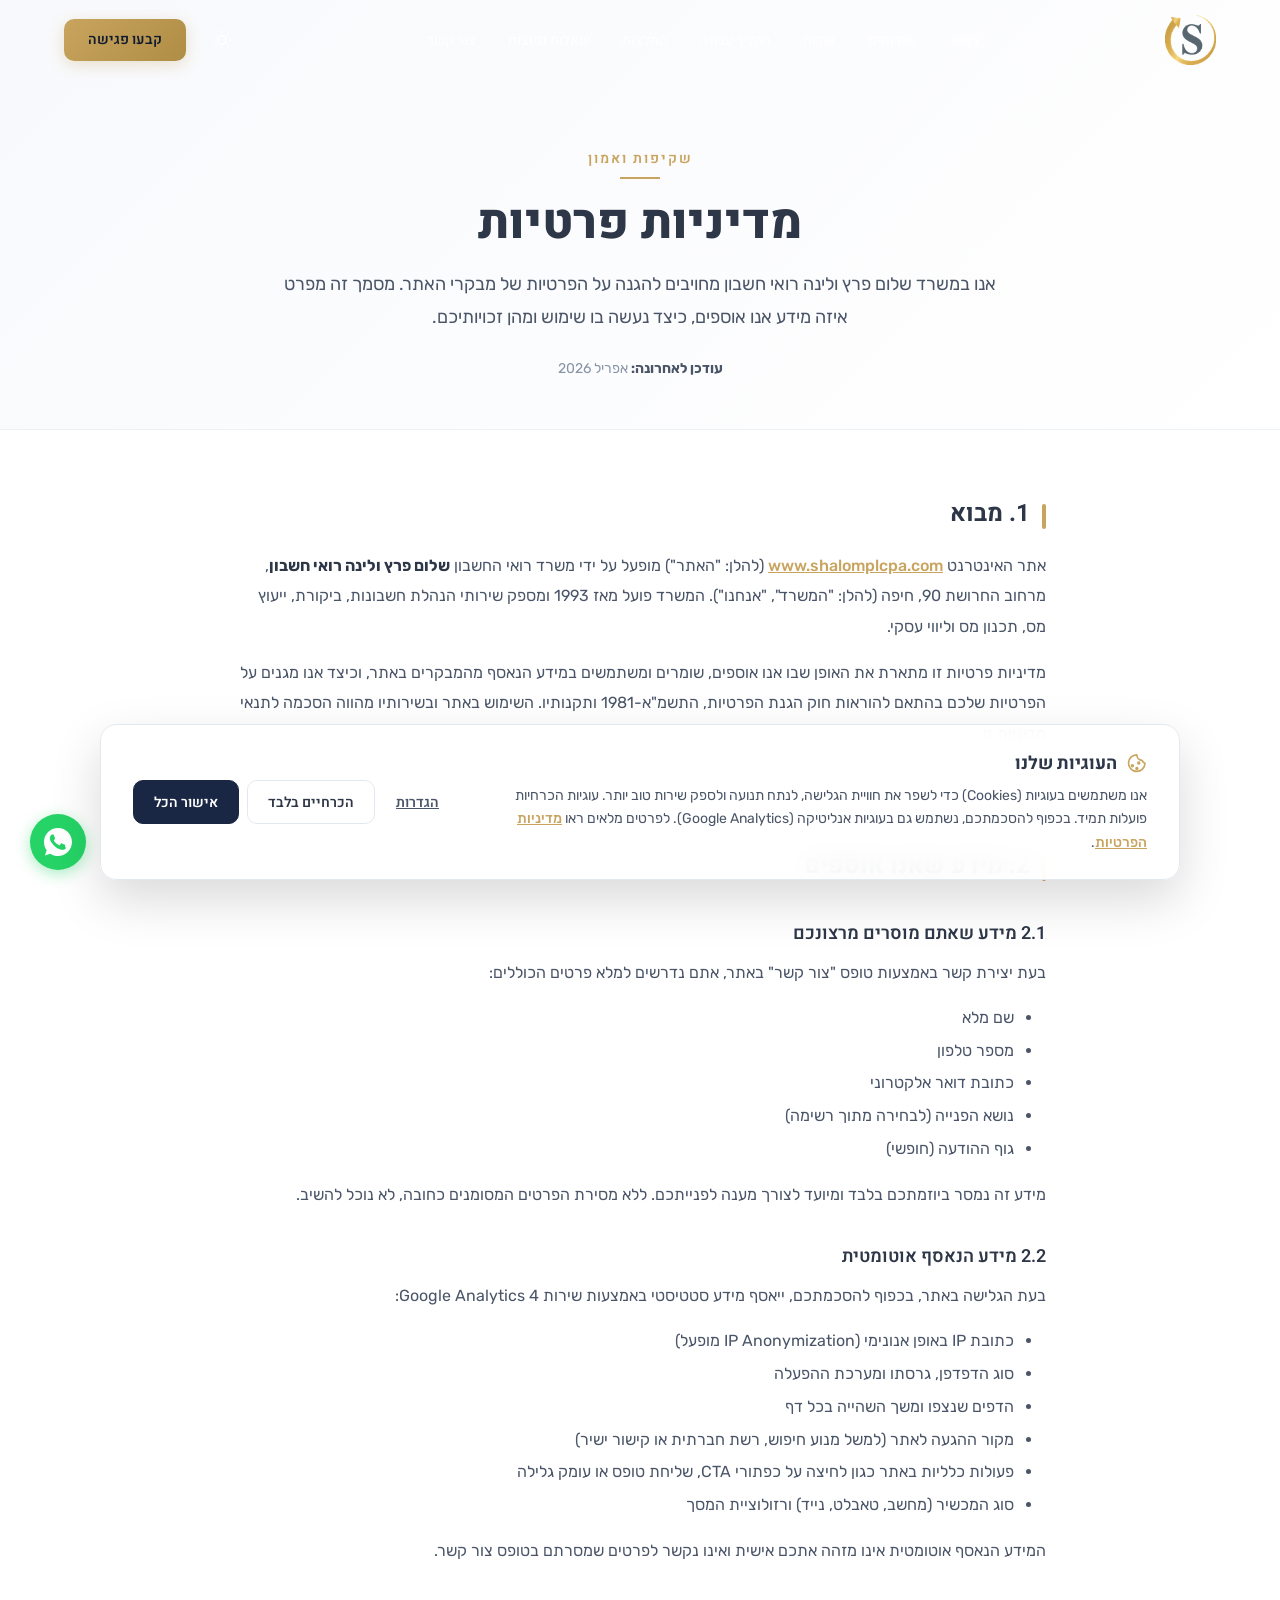
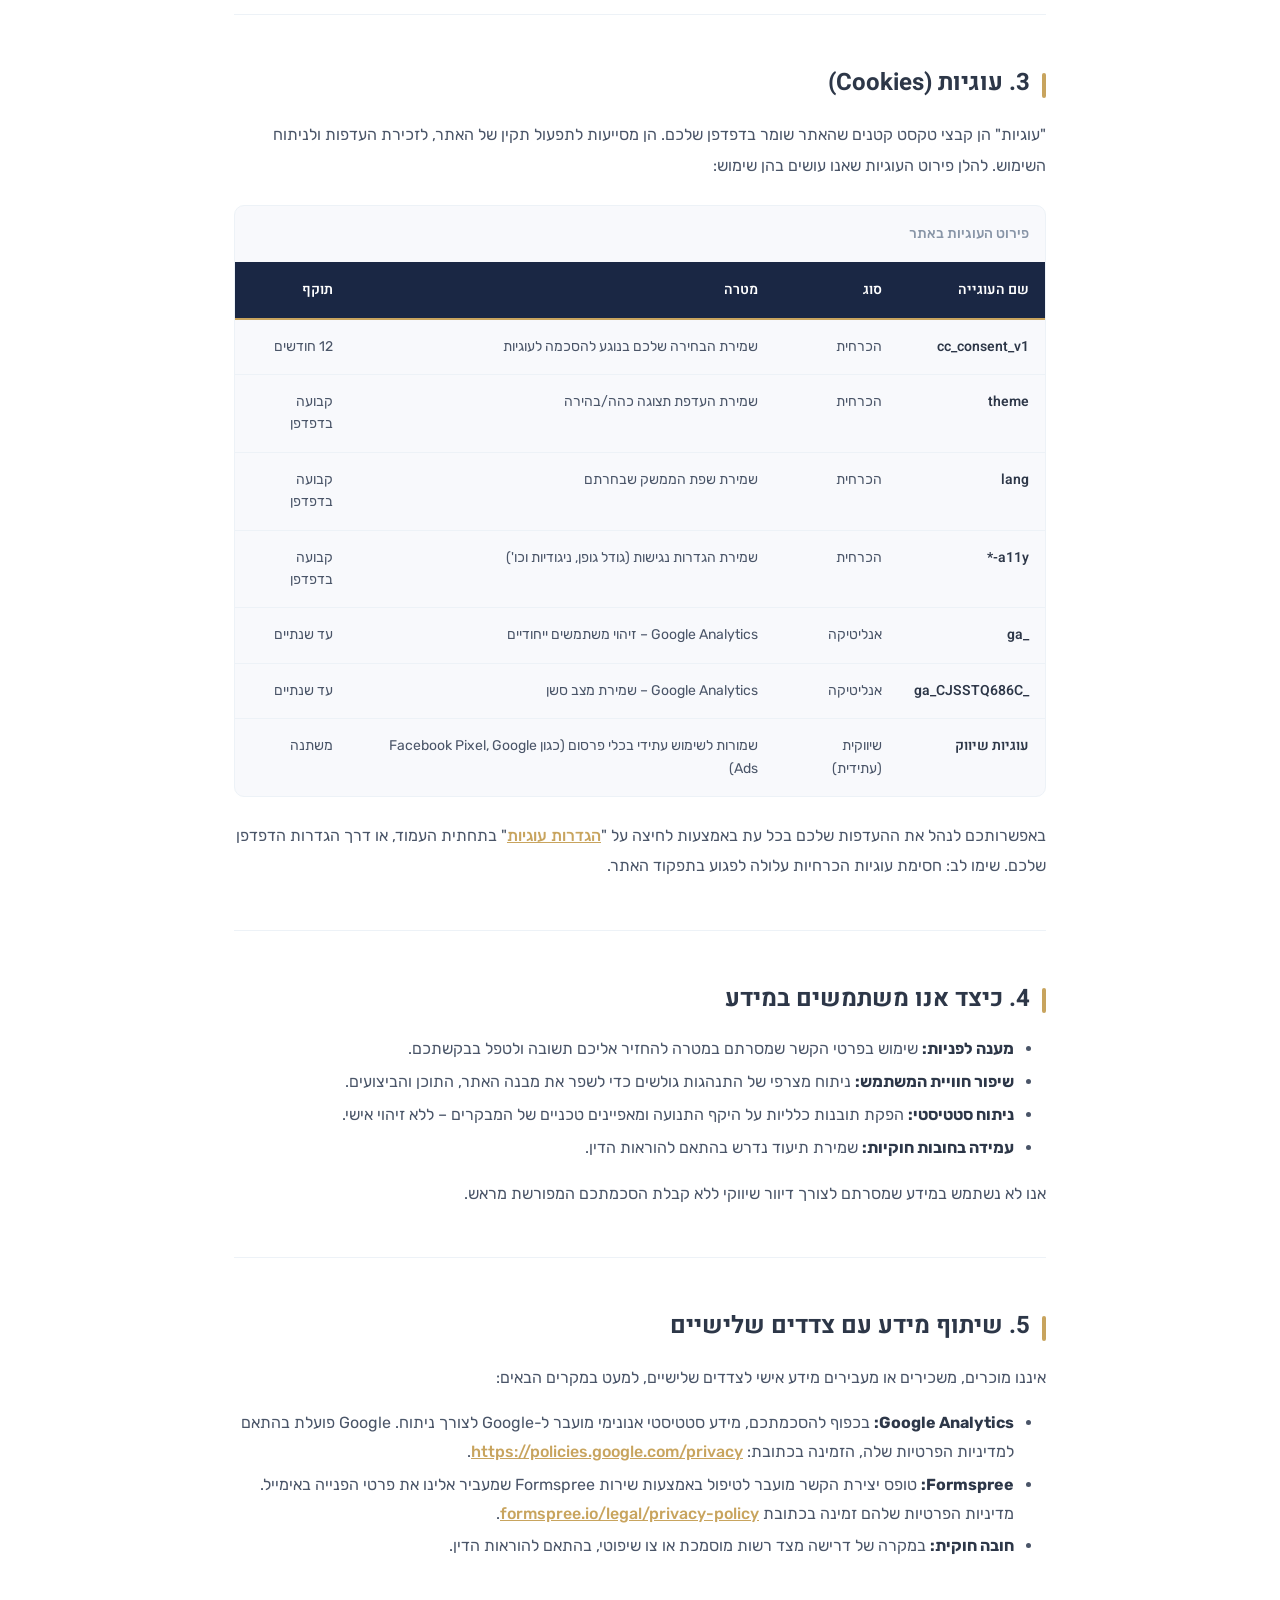
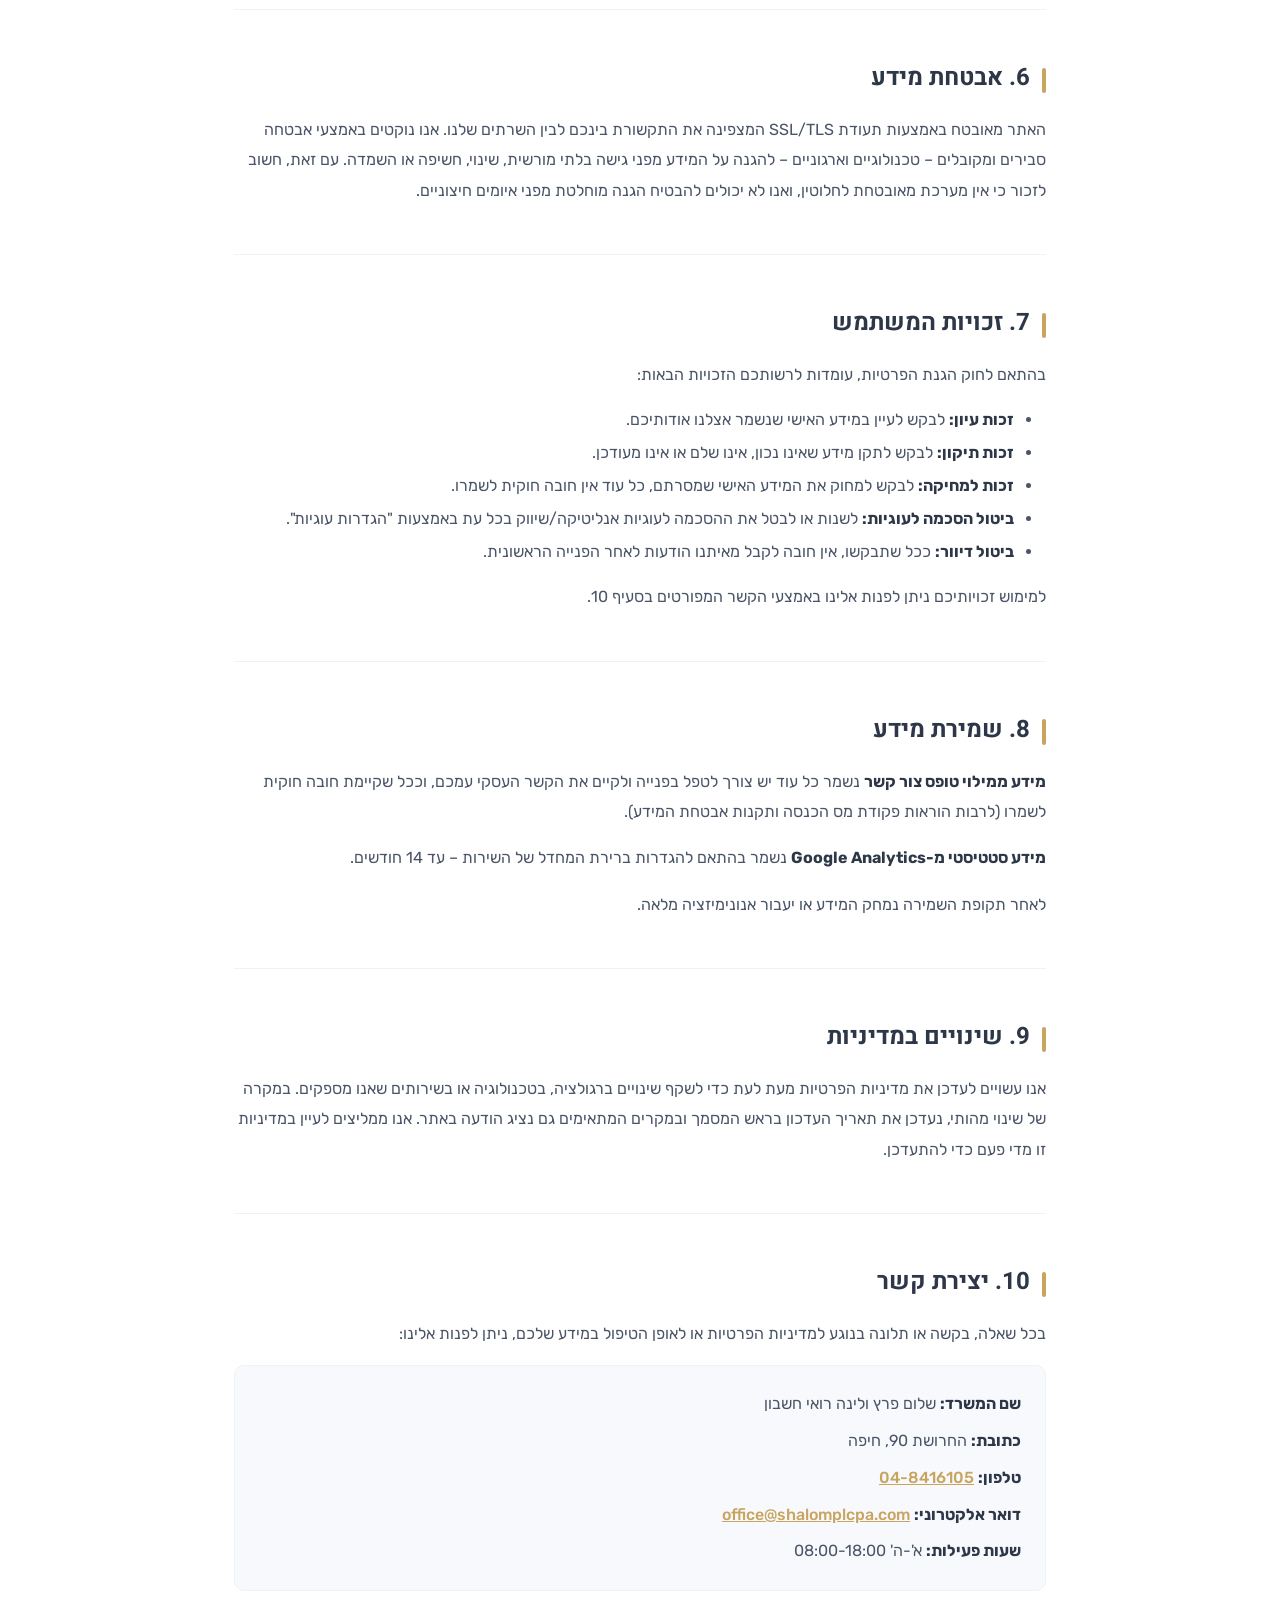
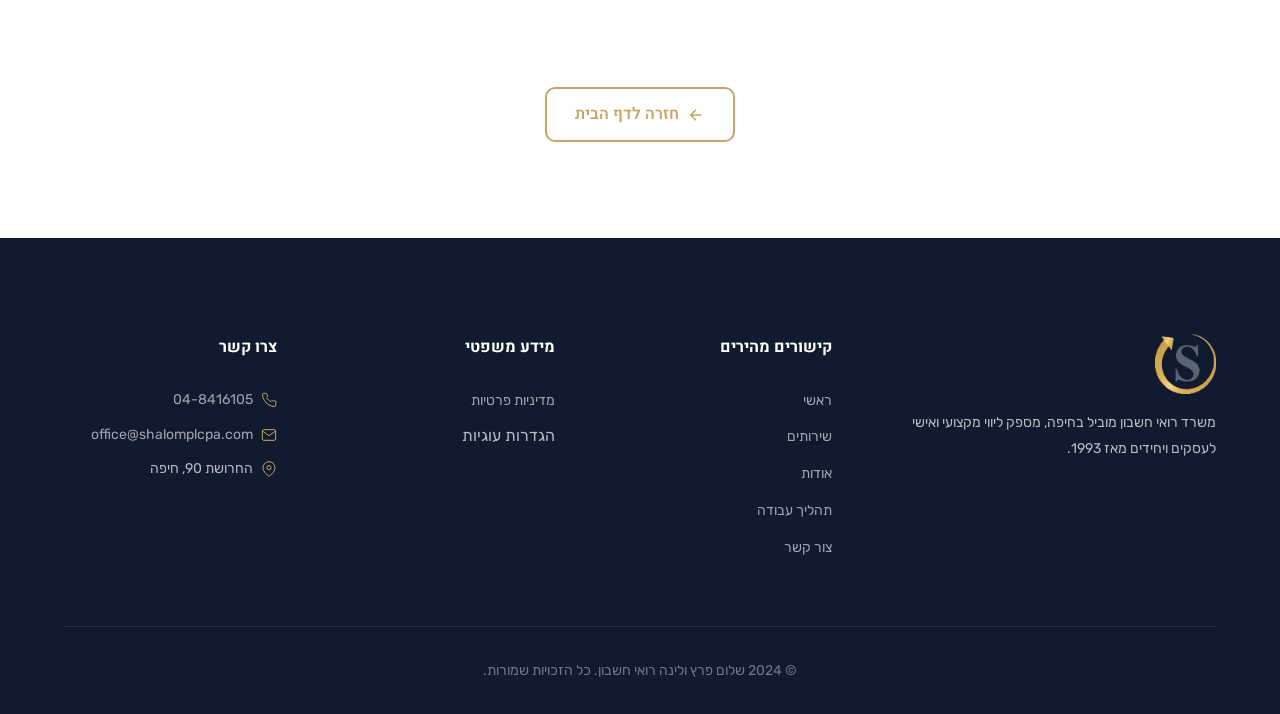
==== privacy-policy.html @ 09772bc5 "הוספת מערכת Cookie Consent + מדיניות פרטיות - באנר עוגיות עם Google Consent Mode v2 (analytics/ads d" ====
<!DOCTYPE html>
<html lang="he" dir="rtl">
<head>
    <meta charset="UTF-8">
    <meta name="viewport" content="width=device-width, initial-scale=1.0">
    <meta name="description" content="מדיניות הפרטיות של משרד שלום פרץ ולינה רואי חשבון - איזה מידע אנו אוספים, כיצד נעשה בו שימוש וזכויות המשתמש באתר.">
    <meta name="robots" content="index, follow">
    <meta name="theme-color" content="#1a2744">

    <!-- Open Graph -->
    <meta property="og:title" content="מדיניות פרטיות | שלום פרץ ולינה רואי חשבון">
    <meta property="og:description" content="מדיניות הפרטיות של האתר – איסוף מידע, שימוש בעוגיות וזכויות המשתמש.">
    <meta property="og:type" content="website">
    <meta property="og:url" content="https://www.shalomplcpa.com/privacy-policy.html">
    <meta property="og:locale" content="he_IL">
    <meta property="og:site_name" content="שלום פרץ ולינה רואי חשבון">

    <title>מדיניות פרטיות | שלום פרץ ולינה רואי חשבון</title>

    <!-- Google Fonts -->
    <link rel="preconnect" href="https://fonts.googleapis.com">
    <link rel="preconnect" href="https://fonts.gstatic.com" crossorigin>
    <link href="https://fonts.googleapis.com/css2?family=Heebo:wght@300;400;500;600;700;800;900&family=Rubik:wght@300;400;500;600;700&family=Noto+Sans+Arabic:wght@300;400;500;600;700;800;900&display=swap" rel="stylesheet">

    <!-- Stylesheets -->
    <link rel="stylesheet" href="style.css">
    <link rel="stylesheet" href="cookie-consent.css">
    <link rel="stylesheet" href="privacy-policy.css">

    <!-- Favicon -->
    <link rel="icon" type="image/png" href="assets/images/logo2.png">

    <!-- Cookie consent + GA4 (loads GA only after consent) -->
    <script src="cookie-consent.js"></script>
</head>
<body>

    <!-- ===== Header / Navigation ===== -->
    <header class="header" id="header" role="banner">
        <div class="container header-inner">
            <a href="index.html#hero" class="logo" aria-label="שלום פרץ ולינה - דף הבית">
                <img src="assets/images/logo2.png" alt="שלום פרץ ולינה רואי חשבון" class="logo-img">
            </a>

            <nav class="nav" id="nav" role="navigation" aria-label="ניווט ראשי">
                <ul class="nav-list">
                    <li><a href="index.html#hero" class="nav-link">ראשי</a></li>
                    <li><a href="index.html#services" class="nav-link">שירותים</a></li>
                    <li><a href="index.html#about" class="nav-link">אודות</a></li>
                    <li><a href="index.html#process" class="nav-link">תהליך עבודה</a></li>
                    <li><a href="index.html#testimonials" class="nav-link">המלצות</a></li>
                    <li><a href="index.html#faq" class="nav-link">שאלות נפוצות</a></li>
                    <li><a href="index.html#contact" class="nav-link">צור קשר</a></li>
                </ul>
            </nav>

            <div class="header-actions">
                <!-- Dark mode toggle -->
                <button class="theme-toggle" id="themeToggle" aria-label="החלף מצב תצוגה">
                    <svg class="icon-sun" viewBox="0 0 24 24" width="20" height="20" fill="none" stroke="currentColor" stroke-width="2">
                        <circle cx="12" cy="12" r="5"/>
                        <path d="M12 1v2M12 21v2M4.22 4.22l1.42 1.42M18.36 18.36l1.42 1.42M1 12h2M21 12h2M4.22 19.78l1.42-1.42M18.36 5.64l1.42-1.42"/>
                    </svg>
                    <svg class="icon-moon" viewBox="0 0 24 24" width="20" height="20" fill="none" stroke="currentColor" stroke-width="2">
                        <path d="M21 12.79A9 9 0 1 1 11.21 3 7 7 0 0 0 21 12.79z"/>
                    </svg>
                </button>

                <a href="index.html#contact" class="btn btn-primary header-cta">קבעו פגישה</a>

                <button class="hamburger" id="hamburger" aria-label="פתח תפריט" aria-expanded="false">
                    <span class="hamburger-line"></span>
                    <span class="hamburger-line"></span>
                    <span class="hamburger-line"></span>
                </button>
            </div>
        </div>
    </header>

    <main>
        <!-- ===== Page Hero ===== -->
        <section class="policy-hero">
            <div class="container">
                <span class="section-tag">שקיפות ואמון</span>
                <h1 class="policy-title">מדיניות פרטיות</h1>
                <p class="policy-subtitle">
                    אנו במשרד שלום פרץ ולינה רואי חשבון מחויבים להגנה על הפרטיות של מבקרי האתר.
                    מסמך זה מפרט איזה מידע אנו אוספים, כיצד נעשה בו שימוש ומהן זכויותיכם.
                </p>
                <p class="policy-updated"><strong>עודכן לאחרונה:</strong> אפריל 2026</p>
            </div>
        </section>

        <!-- ===== Policy content ===== -->
        <section class="policy-content">
            <div class="container policy-container">

                <article class="policy-block" id="intro">
                    <h2>1. מבוא</h2>
                    <p>
                        אתר האינטרנט <a href="https://www.shalomplcpa.com">www.shalomplcpa.com</a> (להלן: "האתר")
                        מופעל על ידי משרד רואי החשבון <strong>שלום פרץ ולינה רואי חשבון</strong>, מרחוב החרושת 90, חיפה
                        (להלן: "המשרד", "אנחנו"). המשרד פועל מאז 1993 ומספק שירותי הנהלת חשבונות, ביקורת, ייעוץ מס,
                        תכנון מס וליווי עסקי.
                    </p>
                    <p>
                        מדיניות פרטיות זו מתארת את האופן שבו אנו אוספים, שומרים ומשתמשים במידע הנאסף מהמבקרים באתר,
                        וכיצד אנו מגנים על הפרטיות שלכם בהתאם להוראות חוק הגנת הפרטיות, התשמ"א-1981 ותקנותיו.
                        השימוש באתר ובשירותיו מהווה הסכמה לתנאי מדיניות זו.
                    </p>
                </article>

                <article class="policy-block" id="data-collected">
                    <h2>2. מידע שאנו אוספים</h2>

                    <h3>2.1 מידע שאתם מוסרים מרצונכם</h3>
                    <p>
                        בעת יצירת קשר באמצעות טופס "צור קשר" באתר, אתם נדרשים למלא פרטים הכוללים:
                    </p>
                    <ul>
                        <li>שם מלא</li>
                        <li>מספר טלפון</li>
                        <li>כתובת דואר אלקטרוני</li>
                        <li>נושא הפנייה (לבחירה מתוך רשימה)</li>
                        <li>גוף ההודעה (חופשי)</li>
                    </ul>
                    <p>
                        מידע זה נמסר ביוזמתכם בלבד ומיועד לצורך מענה לפנייתכם. ללא מסירת הפרטים המסומנים כחובה, לא נוכל להשיב.
                    </p>

                    <h3>2.2 מידע הנאסף אוטומטית</h3>
                    <p>
                        בעת הגלישה באתר, בכפוף להסכמתכם, ייאסף מידע סטטיסטי באמצעות שירות Google Analytics 4:
                    </p>
                    <ul>
                        <li>כתובת IP באופן אנונימי (IP Anonymization מופעל)</li>
                        <li>סוג הדפדפן, גרסתו ומערכת ההפעלה</li>
                        <li>הדפים שנצפו ומשך השהייה בכל דף</li>
                        <li>מקור ההגעה לאתר (למשל מנוע חיפוש, רשת חברתית או קישור ישיר)</li>
                        <li>פעולות כלליות באתר כגון לחיצה על כפתורי CTA, שליחת טופס או עומק גלילה</li>
                        <li>סוג המכשיר (מחשב, טאבלט, נייד) ורזולוציית המסך</li>
                    </ul>
                    <p>
                        המידע הנאסף אוטומטית אינו מזהה אתכם אישית ואינו נקשר לפרטים שמסרתם בטופס צור קשר.
                    </p>
                </article>

                <article class="policy-block" id="cookies">
                    <h2>3. עוגיות (Cookies)</h2>
                    <p>
                        "עוגיות" הן קבצי טקסט קטנים שהאתר שומר בדפדפן שלכם. הן מסייעות לתפעול תקין של האתר,
                        לזכירת העדפות ולניתוח השימוש. להלן פירוט העוגיות שאנו עושים בהן שימוש:
                    </p>

                    <div class="policy-table-wrapper">
                        <table class="policy-table">
                            <caption class="policy-table-caption">פירוט העוגיות באתר</caption>
                            <thead>
                                <tr>
                                    <th scope="col">שם העוגייה</th>
                                    <th scope="col">סוג</th>
                                    <th scope="col">מטרה</th>
                                    <th scope="col">תוקף</th>
                                </tr>
                            </thead>
                            <tbody>
                                <tr>
                                    <td>cc_consent_v1</td>
                                    <td>הכרחית</td>
                                    <td>שמירת הבחירה שלכם בנוגע להסכמה לעוגיות</td>
                                    <td>12 חודשים</td>
                                </tr>
                                <tr>
                                    <td>theme</td>
                                    <td>הכרחית</td>
                                    <td>שמירת העדפת תצוגה כהה/בהירה</td>
                                    <td>קבועה בדפדפן</td>
                                </tr>
                                <tr>
                                    <td>lang</td>
                                    <td>הכרחית</td>
                                    <td>שמירת שפת הממשק שבחרתם</td>
                                    <td>קבועה בדפדפן</td>
                                </tr>
                                <tr>
                                    <td>a11y-*</td>
                                    <td>הכרחית</td>
                                    <td>שמירת הגדרות נגישות (גודל גופן, ניגודיות וכו')</td>
                                    <td>קבועה בדפדפן</td>
                                </tr>
                                <tr>
                                    <td>_ga</td>
                                    <td>אנליטיקה</td>
                                    <td>Google Analytics – זיהוי משתמשים ייחודיים</td>
                                    <td>עד שנתיים</td>
                                </tr>
                                <tr>
                                    <td>_ga_CJSSTQ686C</td>
                                    <td>אנליטיקה</td>
                                    <td>Google Analytics – שמירת מצב סשן</td>
                                    <td>עד שנתיים</td>
                                </tr>
                                <tr>
                                    <td>עוגיות שיווק</td>
                                    <td>שיווקית (עתידית)</td>
                                    <td>שמורות לשימוש עתידי בכלי פרסום (כגון Facebook Pixel, Google Ads)</td>
                                    <td>משתנה</td>
                                </tr>
                            </tbody>
                        </table>
                    </div>

                    <p>
                        באפשרותכם לנהל את ההעדפות שלכם בכל עת באמצעות לחיצה על "<button type="button" class="cc-footer-link" data-cc-open>הגדרות עוגיות</button>"
                        בתחתית העמוד, או דרך הגדרות הדפדפן שלכם. שימו לב: חסימת עוגיות הכרחיות עלולה לפגוע בתפקוד האתר.
                    </p>
                </article>

                <article class="policy-block" id="usage">
                    <h2>4. כיצד אנו משתמשים במידע</h2>
                    <ul>
                        <li><strong>מענה לפניות:</strong> שימוש בפרטי הקשר שמסרתם במטרה להחזיר אליכם תשובה ולטפל בבקשתכם.</li>
                        <li><strong>שיפור חוויית המשתמש:</strong> ניתוח מצרפי של התנהגות גולשים כדי לשפר את מבנה האתר, התוכן והביצועים.</li>
                        <li><strong>ניתוח סטטיסטי:</strong> הפקת תובנות כלליות על היקף התנועה ומאפיינים טכניים של המבקרים – ללא זיהוי אישי.</li>
                        <li><strong>עמידה בחובות חוקיות:</strong> שמירת תיעוד נדרש בהתאם להוראות הדין.</li>
                    </ul>
                    <p>
                        אנו לא נשתמש במידע שמסרתם לצורך דיוור שיווקי ללא קבלת הסכמתכם המפורשת מראש.
                    </p>
                </article>

                <article class="policy-block" id="third-parties">
                    <h2>5. שיתוף מידע עם צדדים שלישיים</h2>
                    <p>
                        איננו מוכרים, משכירים או מעבירים מידע אישי לצדדים שלישיים, למעט במקרים הבאים:
                    </p>
                    <ul>
                        <li>
                            <strong>Google Analytics:</strong> בכפוף להסכמתכם, מידע סטטיסטי אנונימי מועבר ל-Google לצורך ניתוח.
                            Google פועלת בהתאם למדיניות הפרטיות שלה, הזמינה בכתובת:
                            <a href="https://policies.google.com/privacy" target="_blank" rel="noopener noreferrer">https://policies.google.com/privacy</a>.
                        </li>
                        <li>
                            <strong>Formspree:</strong> טופס יצירת הקשר מועבר לטיפול באמצעות שירות Formspree
                            שמעביר אלינו את פרטי הפנייה באימייל. מדיניות הפרטיות שלהם זמינה בכתובת
                            <a href="https://formspree.io/legal/privacy-policy" target="_blank" rel="noopener noreferrer">formspree.io/legal/privacy-policy</a>.
                        </li>
                        <li>
                            <strong>חובה חוקית:</strong> במקרה של דרישה מצד רשות מוסמכת או צו שיפוטי, בהתאם להוראות הדין.
                        </li>
                    </ul>
                </article>

                <article class="policy-block" id="security">
                    <h2>6. אבטחת מידע</h2>
                    <p>
                        האתר מאובטח באמצעות תעודת SSL/TLS המצפינה את התקשורת בינכם לבין השרתים שלנו.
                        אנו נוקטים באמצעי אבטחה סבירים ומקובלים – טכנולוגיים וארגוניים – להגנה על המידע מפני גישה בלתי מורשית, שינוי, חשיפה או השמדה.
                        עם זאת, חשוב לזכור כי אין מערכת מאובטחת לחלוטין, ואנו לא יכולים להבטיח הגנה מוחלטת מפני איומים חיצוניים.
                    </p>
                </article>

                <article class="policy-block" id="user-rights">
                    <h2>7. זכויות המשתמש</h2>
                    <p>בהתאם לחוק הגנת הפרטיות, עומדות לרשותכם הזכויות הבאות:</p>
                    <ul>
                        <li><strong>זכות עיון:</strong> לבקש לעיין במידע האישי שנשמר אצלנו אודותיכם.</li>
                        <li><strong>זכות תיקון:</strong> לבקש לתקן מידע שאינו נכון, אינו שלם או אינו מעודכן.</li>
                        <li><strong>זכות למחיקה:</strong> לבקש למחוק את המידע האישי שמסרתם, כל עוד אין חובה חוקית לשמרו.</li>
                        <li><strong>ביטול הסכמה לעוגיות:</strong> לשנות או לבטל את ההסכמה לעוגיות אנליטיקה/שיווק בכל עת באמצעות "הגדרות עוגיות".</li>
                        <li><strong>ביטול דיוור:</strong> ככל שתבקשו, אין חובה לקבל מאיתנו הודעות לאחר הפנייה הראשונית.</li>
                    </ul>
                    <p>
                        למימוש זכויותיכם ניתן לפנות אלינו באמצעי הקשר המפורטים בסעיף 10.
                    </p>
                </article>

                <article class="policy-block" id="retention">
                    <h2>8. שמירת מידע</h2>
                    <p>
                        <strong>מידע ממילוי טופס צור קשר</strong> נשמר כל עוד יש צורך לטפל בפנייה ולקיים את הקשר העסקי עמכם,
                        וככל שקיימת חובה חוקית לשמרו (לרבות הוראות פקודת מס הכנסה ותקנות אבטחת המידע).
                    </p>
                    <p>
                        <strong>מידע סטטיסטי מ-Google Analytics</strong> נשמר בהתאם להגדרות ברירת המחדל של השירות – עד 14 חודשים.
                    </p>
                    <p>
                        לאחר תקופת השמירה נמחק המידע או יעבור אנונימיזציה מלאה.
                    </p>
                </article>

                <article class="policy-block" id="changes">
                    <h2>9. שינויים במדיניות</h2>
                    <p>
                        אנו עשויים לעדכן את מדיניות הפרטיות מעת לעת כדי לשקף שינויים ברגולציה, בטכנולוגיה או בשירותים שאנו מספקים.
                        במקרה של שינוי מהותי, נעדכן את תאריך העדכון בראש המסמך ובמקרים המתאימים גם נציג הודעה באתר.
                        אנו ממליצים לעיין במדיניות זו מדי פעם כדי להתעדכן.
                    </p>
                </article>

                <article class="policy-block" id="contact">
                    <h2>10. יצירת קשר</h2>
                    <p>
                        בכל שאלה, בקשה או תלונה בנוגע למדיניות הפרטיות או לאופן הטיפול במידע שלכם, ניתן לפנות אלינו:
                    </p>
                    <ul class="policy-contact-list">
                        <li><strong>שם המשרד:</strong> שלום פרץ ולינה רואי חשבון</li>
                        <li><strong>כתובת:</strong> החרושת 90, חיפה</li>
                        <li><strong>טלפון:</strong> <a href="tel:048416105">04-8416105</a></li>
                        <li><strong>דואר אלקטרוני:</strong> <a href="mailto:office@shalomplcpa.com">office@shalomplcpa.com</a></li>
                        <li><strong>שעות פעילות:</strong> א'-ה' 08:00-18:00</li>
                    </ul>
                </article>

                <div class="policy-back">
                    <a href="index.html" class="btn btn-outline">
                        <svg viewBox="0 0 24 24" width="18" height="18" fill="none" stroke="currentColor" stroke-width="2" aria-hidden="true">
                            <path d="M19 12H5M12 19l-7-7 7-7"/>
                        </svg>
                        חזרה לדף הבית
                    </a>
                </div>
            </div>
        </section>
    </main>

    <!-- ===== Footer ===== -->
    <footer class="footer" role="contentinfo">
        <div class="container">
            <div class="footer-grid">
                <div class="footer-brand">
                    <a href="index.html#hero" class="logo footer-logo" aria-label="חזרה לראש העמוד">
                        <img src="assets/images/logo2.png" alt="שלום פרץ ולינה רואי חשבון" class="logo-img footer-logo-img">
                    </a>
                    <p class="footer-desc">משרד רואי חשבון מוביל בחיפה, מספק ליווי מקצועי ואישי לעסקים ויחידים מאז 1993.</p>
                </div>
                <div class="footer-links">
                    <h4 class="footer-title">קישורים מהירים</h4>
                    <ul>
                        <li><a href="index.html#hero">ראשי</a></li>
                        <li><a href="index.html#services">שירותים</a></li>
                        <li><a href="index.html#about">אודות</a></li>
                        <li><a href="index.html#process">תהליך עבודה</a></li>
                        <li><a href="index.html#contact">צור קשר</a></li>
                    </ul>
                </div>
                <div class="footer-links">
                    <h4 class="footer-title">מידע משפטי</h4>
                    <ul>
                        <li><a href="privacy-policy.html">מדיניות פרטיות</a></li>
                        <li><button type="button" class="cc-footer-link" data-cc-open>הגדרות עוגיות</button></li>
                    </ul>
                </div>
                <div class="footer-contact">
                    <h4 class="footer-title">צרו קשר</h4>
                    <ul>
                        <li>
                            <svg viewBox="0 0 24 24" width="16" height="16" fill="none" stroke="var(--color-accent)" stroke-width="1.5"><path d="M22 16.92v3a2 2 0 0 1-2.18 2 19.79 19.79 0 0 1-8.63-3.07 19.5 19.5 0 0 1-6-6 19.79 19.79 0 0 1-3.07-8.67A2 2 0 0 1 4.11 2h3a2 2 0 0 1 2 1.72c.13.8.32 1.58.6 2.34.17.47.04 1-.32 1.36l-.98.98a16 16 0 0 0 6 6l.98-.98c.36-.36.89-.49 1.36-.32.76.28 1.54.47 2.34.6A2 2 0 0 1 22 16.92z"/></svg>
                            <a href="tel:048416105">04-8416105</a>
                        </li>
                        <li>
                            <svg viewBox="0 0 24 24" width="16" height="16" fill="none" stroke="var(--color-accent)" stroke-width="1.5"><path d="M4 4h16c1.1 0 2 .9 2 2v12c0 1.1-.9 2-2 2H4c-1.1 0-2-.9-2-2V6c0-1.1.9-2 2-2z"/><polyline points="22,6 12,13 2,6"/></svg>
                            <a href="mailto:office@shalomplcpa.com">office@shalomplcpa.com</a>
                        </li>
                        <li>
                            <svg viewBox="0 0 24 24" width="16" height="16" fill="none" stroke="var(--color-accent)" stroke-width="1.5"><path d="M21 10c0 7-9 13-9 13s-9-6-9-13a9 9 0 0 1 18 0z"/><circle cx="12" cy="10" r="3"/></svg>
                            <span>החרושת 90, חיפה</span>
                        </li>
                    </ul>
                </div>
            </div>
            <div class="footer-bottom">
                <p>&copy; 2024 שלום פרץ ולינה רואי חשבון. כל הזכויות שמורות.</p>
            </div>
        </div>
    </footer>

    <!-- ===== WhatsApp button ===== -->
    <a href="https://wa.me/972524877200?text=%D7%A9%D7%9C%D7%95%D7%9D%2C%20%D7%90%D7%A9%D7%9E%D7%97%20%D7%9C%D7%A7%D7%91%D7%9C%20%D7%A4%D7%A8%D7%98%D7%99%D7%9D%20%D7%A0%D7%95%D7%A1%D7%A4%D7%99%D7%9D"
       class="whatsapp-btn"
       target="_blank"
       rel="noopener noreferrer"
       aria-label="שלחו לנו הודעה בוואטסאפ">
        <svg viewBox="0 0 32 32" width="28" height="28" fill="white">
            <path d="M16.004 0h-.008C7.174 0 0 7.176 0 16.004c0 3.5 1.128 6.744 3.046 9.378L1.054 31.29l6.148-1.952C9.776 31.076 12.792 32 16.004 32 24.826 32 32 24.826 32 16.004 32 7.176 24.826 0 16.004 0zm9.35 22.614c-.396 1.116-1.952 2.042-3.178 2.312-.838.18-1.932.324-5.618-1.208-4.714-1.96-7.748-6.738-7.984-7.05-.226-.312-1.9-2.532-1.9-4.83s1.2-3.426 1.628-3.894c.396-.432.87-.54 1.16-.54.286 0 .576.004.828.016.264.012.618-.1.968.74.36.862 1.224 2.988 1.332 3.204.108.216.18.468.036.756-.144.288-.216.468-.432.72-.216.252-.456.564-.648.756-.216.216-.44.45-.19.882.252.432 1.116 1.84 2.396 2.982 1.644 1.464 3.03 1.92 3.462 2.136.432.216.684.18.936-.108.252-.288 1.08-1.26 1.368-1.692.288-.432.576-.36.972-.216.396.144 2.52 1.188 2.952 1.404.432.216.72.324.828.504.108.18.108 1.044-.288 2.16z"/>
        </svg>
    </a>

    <!-- Theme + mobile-menu minimal inline script -->
    <script>
        (function () {
            var savedTheme = localStorage.getItem('theme');
            if (savedTheme) {
                document.documentElement.setAttribute('data-theme', savedTheme);
            } else if (window.matchMedia('(prefers-color-scheme: dark)').matches) {
                document.documentElement.setAttribute('data-theme', 'dark');
            }

            document.addEventListener('DOMContentLoaded', function () {
                var toggle = document.getElementById('themeToggle');
                if (toggle) {
                    toggle.addEventListener('click', function () {
                        var current = document.documentElement.getAttribute('data-theme');
                        var next = current === 'dark' ? 'light' : 'dark';
                        document.documentElement.setAttribute('data-theme', next);
                        localStorage.setItem('theme', next);
                    });
                }

                var hamburger = document.getElementById('hamburger');
                var nav = document.getElementById('nav');
                if (hamburger && nav) {
                    hamburger.addEventListener('click', function () {
                        var open = nav.classList.toggle('active');
                        hamburger.classList.toggle('active', open);
                        hamburger.setAttribute('aria-expanded', open ? 'true' : 'false');
                    });
                }

                // Smooth scroll for same-page anchors
                document.querySelectorAll('a[href^="#"]').forEach(function (a) {
                    a.addEventListener('click', function (e) {
                        var id = a.getAttribute('href');
                        if (id === '#') return;
                        var el = document.querySelector(id);
                        if (el) {
                            e.preventDefault();
                            el.scrollIntoView({ behavior: 'smooth' });
                        }
                    });
                });
            });
        })();
    </script>
</body>
</html>
---- style.css ----
/* ===================================================
   שלום פרץ ולינה רואי חשבון - קובץ עיצוב ראשי
   =================================================== */

/* ===== משתני CSS - פלטת צבעים וערכים גלובליים ===== */
:root {
    /* צבעים ראשיים */
    --color-primary: #1a2744;
    --color-primary-light: #243558;
    --color-primary-dark: #111b30;
    --color-accent: #c8a45e;
    --color-accent-light: #d4b87a;
    --color-accent-dark: #b08d45;

    /* צבעי רקע */
    --color-bg: #ffffff;
    --color-bg-alt: #f8f9fc;
    --color-bg-dark: #f0f2f7;

    /* צבעי טקסט */
    --color-text: #2d3748;
    --color-text-light: #4a5568;
    --color-text-muted: #8895a7;
    --color-text-inverse: #ffffff;

    /* צבעי גבולות */
    --color-border: #e2e8f0;
    --color-border-light: #edf2f7;

    /* צבעי מצב */
    --color-success: #48bb78;
    --color-error: #e53e3e;

    /* טיפוגרפיה */
    --font-heading: 'Heebo', sans-serif;
    --font-body: 'Rubik', sans-serif;

    /* גדלי טקסט */
    --text-xs: 0.75rem;
    --text-sm: 0.875rem;
    --text-base: 1rem;
    --text-lg: 1.125rem;
    --text-xl: 1.25rem;
    --text-2xl: 1.5rem;
    --text-3xl: 1.875rem;
    --text-4xl: 2.25rem;
    --text-5xl: 3rem;
    --text-6xl: 3.75rem;

    /* מרווחים */
    --space-xs: 0.25rem;
    --space-sm: 0.5rem;
    --space-md: 1rem;
    --space-lg: 1.5rem;
    --space-xl: 2rem;
    --space-2xl: 3rem;
    --space-3xl: 4rem;
    --space-4xl: 6rem;

    /* רדיוסים */
    --radius-sm: 6px;
    --radius-md: 10px;
    --radius-lg: 16px;
    --radius-xl: 24px;
    --radius-full: 50%;

    /* צללים */
    --shadow-sm: 0 1px 3px rgba(0, 0, 0, 0.08);
    --shadow-md: 0 4px 12px rgba(0, 0, 0, 0.1);
    --shadow-lg: 0 10px 30px rgba(0, 0, 0, 0.12);
    --shadow-xl: 0 20px 50px rgba(0, 0, 0, 0.15);

    /* מעברים */
    --transition-fast: 0.2s ease;
    --transition-base: 0.3s ease;
    --transition-slow: 0.5s ease;

    /* Header */
    --header-height: 80px;

    /* Container */
    --container-max: 1200px;
    --container-padding: 1.5rem;
}

/* ===== מצב כהה ===== */
[data-theme="dark"] {
    --color-primary: #c8a45e;
    --color-primary-light: #d4b87a;
    --color-primary-dark: #1a1207;
    --color-bg: #0f1724;
    --color-bg-alt: #162033;
    --color-bg-dark: #0b1018;
    --color-text: #e2e8f0;
    --color-text-light: #cbd5e0;
    --color-text-muted: #8895a7;
    --color-text-inverse: #0f1724;
    --color-border: #2d3748;
    --color-border-light: #1e293b;
    --shadow-sm: 0 1px 3px rgba(0, 0, 0, 0.3);
    --shadow-md: 0 4px 12px rgba(0, 0, 0, 0.4);
    --shadow-lg: 0 10px 30px rgba(0, 0, 0, 0.5);
    --shadow-xl: 0 20px 50px rgba(0, 0, 0, 0.6);
}

/* ===== איפוס וגלובלי ===== */
*,
*::before,
*::after {
    margin: 0;
    padding: 0;
    box-sizing: border-box;
}

html {
    scroll-behavior: smooth;
    scroll-padding-top: var(--header-height);
    font-size: 16px;
}

body {
    font-family: var(--font-body);
    color: var(--color-text);
    background-color: var(--color-bg);
    line-height: 1.7;
    direction: rtl;
    text-align: right;
    overflow-x: hidden;
    transition: background-color var(--transition-base), color var(--transition-base);
    -webkit-font-smoothing: antialiased;
    -moz-osx-font-smoothing: grayscale;
}

/* מניעת גלילה כשהתפריט פתוח */
body.menu-open {
    overflow: hidden;
}

/* מניעת גלילה בזמן טעינה */
body.loading {
    overflow: hidden;
}

a {
    text-decoration: none;
    color: inherit;
    transition: color var(--transition-fast);
}

ul, ol {
    list-style: none;
}

img {
    max-width: 100%;
    height: auto;
    display: block;
}

button {
    cursor: pointer;
    border: none;
    background: none;
    font-family: inherit;
    font-size: inherit;
    color: inherit;
}

/* Focus indicators - נגישות */
:focus-visible {
    outline: 3px solid var(--color-accent);
    outline-offset: 3px;
    border-radius: var(--radius-sm);
}

/* ===== Container ===== */
.container {
    width: 100%;
    max-width: var(--container-max);
    margin: 0 auto;
    padding: 0 var(--container-padding);
}

/* ===== כפתורים ===== */
.btn {
    display: inline-flex;
    align-items: center;
    justify-content: center;
    gap: var(--space-sm);
    padding: 0.75rem 1.75rem;
    font-family: var(--font-heading);
    font-weight: 600;
    font-size: var(--text-base);
    border-radius: var(--radius-md);
    transition: all var(--transition-base);
    white-space: nowrap;
    position: relative;
    overflow: hidden;
}

.btn-primary {
    background: linear-gradient(135deg, var(--color-accent), var(--color-accent-dark));
    color: var(--color-primary-dark);
    box-shadow: 0 4px 15px rgba(200, 164, 94, 0.3);
}

.btn-primary:hover {
    transform: translateY(-2px);
    box-shadow: 0 6px 20px rgba(200, 164, 94, 0.4);
    background: linear-gradient(135deg, var(--color-accent-light), var(--color-accent));
}

.btn-outline {
    border: 2px solid var(--color-accent);
    color: var(--color-accent);
    background: transparent;
}

.btn-outline:hover {
    background: var(--color-accent);
    color: var(--color-primary-dark);
    transform: translateY(-2px);
}

.btn-lg {
    padding: 1rem 2.25rem;
    font-size: var(--text-lg);
}

.btn-full {
    width: 100%;
}

/* ===== כותרות סקשנים ===== */
.section-header {
    text-align: center;
    margin-bottom: var(--space-3xl);
}

.section-header-right {
    text-align: right;
}

.section-tag {
    display: inline-block;
    color: var(--color-accent);
    font-family: var(--font-heading);
    font-weight: 600;
    font-size: var(--text-sm);
    text-transform: uppercase;
    letter-spacing: 2px;
    margin-bottom: var(--space-sm);
    position: relative;
    padding-bottom: var(--space-sm);
}

.section-tag::after {
    content: '';
    position: absolute;
    bottom: 0;
    right: 50%;
    transform: translateX(50%);
    width: 40px;
    height: 2px;
    background: var(--color-accent);
}

.section-header-right .section-tag::after {
    right: 0;
    transform: none;
}

.section-title {
    font-family: var(--font-heading);
    font-size: var(--text-4xl);
    font-weight: 800;
    color: var(--color-text);
    margin-bottom: var(--space-md);
    line-height: 1.3;
}

.section-desc {
    font-size: var(--text-lg);
    color: var(--color-text-muted);
    max-width: 600px;
    margin: 0 auto;
    line-height: 1.8;
}

.section-header-right .section-desc {
    margin: 0;
}

/* ===== Preloader ===== */
#preloader {
    position: fixed;
    top: 0;
    left: 0;
    width: 100%;
    height: 100%;
    background: var(--color-primary-dark);
    z-index: 10000;
    display: flex;
    align-items: center;
    justify-content: center;
    transition: opacity 0.6s ease, visibility 0.6s ease;
}

#preloader.hidden {
    opacity: 0;
    visibility: hidden;
}

.preloader-content {
    text-align: center;
}

.preloader-logo-img {
    max-width: 220px;
    width: 100%;
    height: auto;
    margin-bottom: var(--space-xl);
}

.preloader-spinner {
    display: flex;
    justify-content: center;
}

.spinner-ring {
    width: 40px;
    height: 40px;
    border: 3px solid rgba(200, 164, 94, 0.2);
    border-top-color: var(--color-accent);
    border-radius: 50%;
    animation: spin 0.8s linear infinite;
}

@keyframes spin {
    to { transform: rotate(360deg); }
}

/* ===== Header ===== */
.header {
    position: fixed;
    top: 0;
    left: 0;
    width: 100%;
    height: var(--header-height);
    z-index: 1000;
    transition: all var(--transition-base);
    background: transparent;
}

.header.scrolled {
    background: var(--color-bg);
    box-shadow: var(--shadow-md);
    height: 70px;
}

[data-theme="dark"] .header.scrolled {
    background: var(--color-bg-alt);
}

.header-inner {
    display: flex;
    align-items: center;
    justify-content: space-between;
    height: 100%;
}

/* לוגו */
.logo {
    display: flex;
    align-items: center;
    gap: var(--space-sm);
    z-index: 1001;
}

.logo-img {
    height: 50px;
    width: auto;
    transition: height var(--transition-base);
}

.header.scrolled .logo-img {
    height: 42px;
}

.logo-text {
    display: flex;
    flex-direction: column;
}

.logo-name {
    font-family: var(--font-heading);
    font-weight: 700;
    font-size: var(--text-lg);
    color: var(--color-text-inverse);
    line-height: 1.2;
    transition: color var(--transition-base);
}

.header.scrolled .logo-name {
    color: var(--color-text);
}

[data-theme="dark"] .logo-name {
    color: var(--color-text);
}

.logo-subtitle {
    font-size: var(--text-xs);
    color: var(--color-accent);
    font-weight: 500;
    letter-spacing: 1px;
}

/* ניווט */
.nav {
    display: flex;
    align-items: center;
}

.nav-list {
    display: flex;
    align-items: center;
    gap: var(--space-xl);
}

.nav-link {
    font-family: var(--font-heading);
    font-weight: 500;
    font-size: var(--text-sm);
    color: rgba(255, 255, 255, 0.85);
    position: relative;
    padding: var(--space-xs) 0;
    transition: color var(--transition-fast);
}

.header.scrolled .nav-link {
    color: var(--color-text-light);
}

[data-theme="dark"] .nav-link {
    color: var(--color-text-light);
}

.nav-link::after {
    content: '';
    position: absolute;
    bottom: -2px;
    right: 0;
    width: 0;
    height: 2px;
    background: var(--color-accent);
    transition: width var(--transition-base);
}

.nav-link:hover,
.nav-link.active {
    color: var(--color-accent);
}

.nav-link:hover::after,
.nav-link.active::after {
    width: 100%;
}

.header.scrolled .nav-link:hover,
.header.scrolled .nav-link.active {
    color: var(--color-accent);
}

/* פעולות Header */
.header-actions {
    display: flex;
    align-items: center;
    gap: var(--space-md);
}

.header-cta {
    padding: 0.6rem 1.5rem;
    font-size: var(--text-sm);
}

/* Toggle מצב כהה */
.theme-toggle {
    width: 40px;
    height: 40px;
    border-radius: var(--radius-full);
    display: flex;
    align-items: center;
    justify-content: center;
    color: rgba(255, 255, 255, 0.85);
    transition: all var(--transition-fast);
    background: rgba(255, 255, 255, 0.1);
}

.header.scrolled .theme-toggle {
    color: var(--color-text-light);
    background: var(--color-bg-alt);
}

[data-theme="dark"] .theme-toggle {
    color: var(--color-text-light);
    background: var(--color-bg-alt);
}

.theme-toggle:hover {
    background: rgba(255, 255, 255, 0.2);
    color: var(--color-accent);
}

.header.scrolled .theme-toggle:hover {
    background: var(--color-bg-dark);
    color: var(--color-accent);
}

/* ===== בורר שפה ===== */
.lang-picker {
    position: relative;
}

.lang-toggle {
    display: flex;
    align-items: center;
    gap: 6px;
    padding: 6px 12px;
    border-radius: var(--radius-md);
    background: rgba(255, 255, 255, 0.1);
    color: rgba(255, 255, 255, 0.85);
    font-size: var(--text-sm);
    font-weight: 500;
    transition: all var(--transition-fast);
    cursor: pointer;
    border: 1px solid transparent;
}

.header.scrolled .lang-toggle {
    background: var(--color-bg-alt);
    color: var(--color-text-light);
}

[data-theme="dark"] .lang-toggle {
    background: var(--color-bg-alt);
    color: var(--color-text-light);
}

.lang-toggle:hover {
    background: rgba(255, 255, 255, 0.2);
    color: var(--color-accent);
}

.header.scrolled .lang-toggle:hover {
    background: var(--color-bg-dark);
    color: var(--color-accent);
}

.lang-dropdown {
    position: absolute;
    top: calc(100% + 8px);
    left: 50%;
    transform: translateX(-50%);
    background: var(--color-bg);
    border: 1px solid var(--color-border);
    border-radius: var(--radius-md);
    box-shadow: var(--shadow-lg);
    min-width: 150px;
    opacity: 0;
    visibility: hidden;
    transform: translateX(-50%) translateY(-10px);
    transition: all var(--transition-fast);
    z-index: 1002;
    overflow: hidden;
}

.lang-dropdown.open {
    opacity: 1;
    visibility: visible;
    transform: translateX(-50%) translateY(0);
}

.lang-option {
    display: flex;
    align-items: center;
    gap: 8px;
    width: 100%;
    padding: 10px 16px;
    font-size: var(--text-sm);
    font-weight: 500;
    color: var(--color-text);
    background: none;
    border: none;
    cursor: pointer;
    transition: background var(--transition-fast);
    text-align: right;
}

[dir="ltr"] .lang-option {
    text-align: left;
}

.lang-option:hover {
    background: var(--color-bg-alt);
}

.lang-option.active {
    color: var(--color-accent);
    background: rgba(200, 164, 94, 0.08);
}

.lang-flag {
    font-size: 1.1em;
}

/* LTR adjustments */
[dir="ltr"] .section-tag::after {
    right: auto;
    left: 50%;
    transform: translateX(-50%);
}

[dir="ltr"] .section-header-right {
    text-align: left;
}

[dir="ltr"] .section-header-right .section-tag::after {
    right: auto;
    left: 0;
    transform: none;
}

[dir="ltr"] .faq-arrow {
    margin-right: 0;
    margin-left: auto;
}

[dir="ltr"] .faq-question {
    text-align: left;
}

[dir="ltr"] .about-features {
    text-align: left;
}

[dir="ltr"] .form-select {
    background-position: right 12px center;
    padding-right: 40px;
    padding-left: var(--space-lg);
}

[dir="ltr"] .whatsapp-tooltip {
    right: auto;
    left: calc(100% + 12px);
}

[dir="ltr"] .service-card::before {
    transform-origin: left;
}

[dir="ltr"] .timeline-line {
    right: auto;
    left: 40px;
}

[dir="ltr"] .nav-link::after {
    right: auto;
    left: 0;
}

/* Arabic font override */
[lang="ar"] {
    --font-heading: 'Noto Sans Arabic', 'Heebo', sans-serif;
    --font-body: 'Noto Sans Arabic', 'Rubik', sans-serif;
}

/* Russian uses same fonts - Rubik supports Cyrillic */

/* אייקוני שמש וירח */
.icon-moon { display: none; }
[data-theme="dark"] .icon-sun { display: none; }
[data-theme="dark"] .icon-moon { display: block; }

/* המבורגר */
.hamburger {
    display: none;
    flex-direction: column;
    justify-content: center;
    gap: 5px;
    width: 40px;
    height: 40px;
    z-index: 1001;
    padding: 8px;
}

.hamburger-line {
    width: 100%;
    height: 2px;
    background: rgba(255, 255, 255, 0.9);
    border-radius: 2px;
    transition: all var(--transition-base);
    transform-origin: center;
}

.header.scrolled .hamburger-line {
    background: var(--color-text);
}

[data-theme="dark"] .hamburger-line {
    background: var(--color-text);
}

.hamburger.active .hamburger-line:nth-child(1) {
    transform: rotate(45deg) translate(5px, 5px);
}

.hamburger.active .hamburger-line:nth-child(2) {
    opacity: 0;
}

.hamburger.active .hamburger-line:nth-child(3) {
    transform: rotate(-45deg) translate(5px, -5px);
}

/* ===== Hero Section ===== */
.hero {
    position: relative;
    min-height: 100vh;
    display: flex;
    align-items: center;
    overflow: hidden;
    padding-top: var(--header-height);
}

.hero-bg {
    position: absolute;
    inset: 0;
    z-index: 0;
}

.hero-gradient {
    position: absolute;
    inset: 0;
    background: linear-gradient(135deg, #1a2744 0%, #0f1724 50%, #162033 100%);
}

[data-theme="dark"] .hero-gradient {
    background: linear-gradient(135deg, #0b1018 0%, #0f1724 50%, #111b30 100%);
}

.hero-pattern {
    position: absolute;
    inset: 0;
    z-index: 1;
    opacity: 0.05;
    background-image:
        radial-gradient(circle at 25% 25%, var(--color-accent) 1px, transparent 1px),
        radial-gradient(circle at 75% 75%, var(--color-accent) 1px, transparent 1px);
    background-size: 60px 60px;
}

.hero-content {
    position: relative;
    z-index: 2;
    display: grid;
    grid-template-columns: 1fr 1fr;
    align-items: center;
    gap: var(--space-3xl);
    padding: var(--space-4xl) 0;
}

.hero-badge {
    display: inline-flex;
    align-items: center;
    gap: var(--space-sm);
    background: rgba(200, 164, 94, 0.15);
    border: 1px solid rgba(200, 164, 94, 0.3);
    padding: var(--space-xs) var(--space-lg);
    border-radius: var(--radius-xl);
    font-size: var(--text-sm);
    color: var(--color-accent);
    font-weight: 500;
    margin-bottom: var(--space-lg);
}

.badge-separator {
    opacity: 0.4;
}

.hero-title {
    font-family: var(--font-heading);
    font-size: var(--text-6xl);
    font-weight: 900;
    color: white;
    line-height: 1.15;
    margin-bottom: var(--space-lg);
}

.hero-title-line {
    display: block;
}

.hero-title-accent {
    color: var(--color-accent);
}

.hero-subtitle {
    font-size: var(--text-xl);
    color: rgba(255, 255, 255, 0.7);
    line-height: 1.8;
    margin-bottom: var(--space-2xl);
    max-width: 540px;
}

.hero-actions {
    display: flex;
    gap: var(--space-md);
    flex-wrap: wrap;
}

.hero-actions .btn-outline {
    border-color: rgba(255, 255, 255, 0.3);
    color: white;
}

.hero-actions .btn-outline:hover {
    background: white;
    color: var(--color-primary-dark);
    border-color: white;
}

/* Hero Visual */
.hero-visual {
    display: flex;
    justify-content: center;
    align-items: center;
}

.hero-graphic {
    width: 100%;
    max-width: 450px;
    position: relative;
}

.hero-svg {
    width: 100%;
    height: auto;
}

.hero-circle-1 {
    animation: pulse-slow 4s ease-in-out infinite;
}

.hero-circle-2 {
    animation: rotate-slow 20s linear infinite;
    transform-origin: center;
}

.hero-circle-3 {
    animation: rotate-slow 15s linear infinite reverse;
    transform-origin: center;
}

@keyframes pulse-slow {
    0%, 100% { opacity: 0.15; transform: scale(1); }
    50% { opacity: 0.25; transform: scale(1.02); }
}

/* Hero Wave */
.hero-wave {
    position: absolute;
    bottom: -1px;
    left: 0;
    width: 100%;
    z-index: 3;
}

.hero-wave svg {
    display: block;
    width: 100%;
    height: 80px;
}

/* ===== סטטיסטיקות ===== */
.stats {
    padding: var(--space-4xl) 0;
    background: var(--color-bg);
    position: relative;
}

.stats-grid {
    display: grid;
    grid-template-columns: repeat(4, 1fr);
    gap: var(--space-xl);
}

.stat-card {
    text-align: center;
    padding: var(--space-2xl) var(--space-lg);
    border-radius: var(--radius-lg);
    background: var(--color-bg-alt);
    border: 1px solid var(--color-border-light);
    transition: all var(--transition-base);
}

.stat-card:hover {
    transform: translateY(-4px);
    box-shadow: var(--shadow-lg);
    border-color: var(--color-accent);
}

.stat-icon {
    margin-bottom: var(--space-md);
}

.stat-value {
    direction: ltr;
    display: inline-block;
    unicode-bidi: bidi-override;
}

.stat-number {
    font-family: var(--font-heading);
    font-size: var(--text-5xl);
    font-weight: 900;
    color: var(--color-accent);
    display: inline;
    line-height: 1;
}

.stat-suffix {
    font-family: var(--font-heading);
    font-size: var(--text-3xl);
    font-weight: 700;
    color: var(--color-accent);
    display: inline;
}

.stat-label {
    font-size: var(--text-base);
    color: var(--color-text-muted);
    margin-top: var(--space-sm);
    font-weight: 500;
}

/* ===== שירותים — טאבים + גריד קומפקטי ===== */
.services {
    padding: var(--space-4xl) 0;
    background:
        radial-gradient(ellipse at top, rgba(200, 164, 94, 0.04), transparent 60%),
        var(--color-bg);
    position: relative;
}

.services::before {
    content: '';
    position: absolute;
    inset: 0;
    background-image: url("data:image/svg+xml,%3Csvg viewBox='0 0 200 200' xmlns='http://www.w3.org/2000/svg'%3E%3Cfilter id='n'%3E%3CfeTurbulence type='fractalNoise' baseFrequency='0.85' numOctaves='2' stitchTiles='stitch'/%3E%3CfeColorMatrix values='0 0 0 0 0.78 0 0 0 0 0.64 0 0 0 0 0.37 0 0 0 0.08 0'/%3E%3C/filter%3E%3Crect width='100%25' height='100%25' filter='url(%23n)'/%3E%3C/svg%3E");
    opacity: 0.4;
    pointer-events: none;
    mix-blend-mode: multiply;
}

.services > .container { position: relative; z-index: 1; }

/* Tabs */
.services-tabs {
    display: flex;
    flex-wrap: wrap;
    gap: 0;
    margin: var(--space-2xl) 0 var(--space-xl);
    border-bottom: 1px solid var(--color-border);
    overflow-x: auto;
    scrollbar-width: none;
}

.services-tabs::-webkit-scrollbar { display: none; }

.services-tab {
    flex: 1 1 auto;
    min-width: max-content;
    background: none;
    border: none;
    padding: var(--space-md) var(--space-lg);
    cursor: pointer;
    font-family: var(--font-heading);
    font-size: var(--text-sm);
    color: var(--color-text-muted);
    display: flex;
    flex-direction: column;
    align-items: flex-start;
    gap: 2px;
    position: relative;
    transition: color var(--transition-fast);
    text-align: start;
    font-weight: 500;
    letter-spacing: 0.2px;
}

.services-tab .tab-num {
    font-size: 11px;
    font-weight: 600;
    letter-spacing: 1.5px;
    color: var(--color-accent-dark);
    opacity: 0.6;
    font-feature-settings: "tnum";
}

.services-tab .tab-label {
    font-size: var(--text-base);
    font-weight: 600;
    color: inherit;
    line-height: 1.3;
}

.services-tab:hover {
    color: var(--color-text);
}

.services-tab:hover .tab-num {
    opacity: 1;
}

.services-tab.active {
    color: var(--color-primary);
}

.services-tab.active .tab-num {
    color: var(--color-accent);
    opacity: 1;
}

.services-tab.active::after {
    content: '';
    position: absolute;
    bottom: -1px;
    inset-inline: var(--space-lg);
    height: 2px;
    background: var(--color-accent);
    border-radius: 2px 2px 0 0;
}

.services-tab:focus-visible {
    outline: 2px solid var(--color-accent);
    outline-offset: -2px;
    border-radius: var(--radius-sm);
}

/* Panels */
.services-panel {
    animation: svc-fade-in 250ms cubic-bezier(.25,.8,.3,1);
}

.services-panel[hidden] { display: none; }

@keyframes svc-fade-in {
    from { opacity: 0; transform: translateY(6px); }
    to { opacity: 1; transform: translateY(0); }
}

.services-grid {
    display: grid;
    grid-template-columns: repeat(4, 1fr);
    gap: var(--space-lg);
}

.services-panel-note {
    margin-top: var(--space-xl);
    text-align: center;
    color: var(--color-text-muted);
    font-size: var(--text-sm);
}

.services-panel-note a {
    color: var(--color-accent-dark);
    font-weight: 600;
}

.services-panel-note a:hover { text-decoration: underline; }

/* Card */
.service-card {
    position: relative;
    background: var(--color-bg);
    border: 1px solid var(--color-border-light);
    border-radius: var(--radius-md);
    padding: var(--space-xl) var(--space-lg);
    transition: all var(--transition-base);
    display: flex;
    flex-direction: column;
    gap: var(--space-sm);
}

.service-card:hover {
    transform: translateY(-3px);
    border-color: rgba(200, 164, 94, 0.35);
    box-shadow: 0 8px 24px rgba(26, 39, 68, 0.06);
}

.service-card-highlight {
    border-inline-start: 2px solid var(--color-accent);
    background: linear-gradient(90deg, rgba(200, 164, 94, 0.03), var(--color-bg) 30%);
}

.service-card-highlight:hover {
    border-color: var(--color-border-light);
    border-inline-start-color: var(--color-accent);
    box-shadow: 0 8px 28px rgba(200, 164, 94, 0.15);
}

.service-badge {
    position: absolute;
    top: var(--space-md);
    inset-inline-start: var(--space-md);
    font-family: var(--font-heading);
    font-size: 9.5px;
    font-weight: 700;
    letter-spacing: 1.8px;
    color: var(--color-accent);
    background: rgba(200, 164, 94, 0.1);
    padding: 3px 8px;
    border-radius: 3px;
}

.service-icon {
    width: 44px;
    height: 44px;
    display: flex;
    align-items: center;
    justify-content: center;
    color: var(--color-accent);
    margin-bottom: var(--space-xs);
    transition: transform var(--transition-base);
}

.service-card:hover .service-icon {
    transform: translateY(-2px);
}

.service-title {
    font-family: var(--font-heading);
    font-size: var(--text-lg);
    font-weight: 700;
    color: var(--color-text);
    margin: 0;
    line-height: 1.3;
}

.service-desc {
    font-size: var(--text-sm);
    color: var(--color-text-muted);
    line-height: 1.7;
    margin: 0;
    font-weight: 400;
}

@media (max-width: 1024px) {
    .services-grid { grid-template-columns: repeat(3, 1fr); }
}

@media (max-width: 768px) {
    .services-grid { grid-template-columns: repeat(2, 1fr); }
    .services-tab { padding: var(--space-sm) var(--space-md); }
    .services-tab .tab-label { font-size: var(--text-sm); }
    .services-tab.active::after { inset-inline: var(--space-md); }
}

@media (max-width: 520px) {
    .services-grid { grid-template-columns: 1fr; }
}

/* ----- Panel Detail block (trust badges + 4-step process) ----- */
.panel-detail {
    position: relative;
    margin-top: var(--space-2xl);
    border-radius: var(--radius-xl);
    overflow: hidden;
    background: linear-gradient(135deg, #1a2744 0%, #223358 100%);
    color: #fff;
    padding: var(--space-3xl) var(--space-2xl);
}

.panel-detail-bg {
    position: absolute;
    inset: 0;
    background-image:
        radial-gradient(circle at 18% 22%, rgba(200, 164, 94, 0.16) 0, transparent 42%),
        radial-gradient(circle at 82% 82%, rgba(200, 164, 94, 0.1) 0, transparent 48%);
    pointer-events: none;
}

.panel-detail-inner {
    position: relative;
    z-index: 1;
    max-width: 1080px;
    margin: 0 auto;
    text-align: center;
}

.panel-detail-title {
    font-family: var(--font-heading);
    font-size: var(--text-3xl);
    font-weight: 700;
    color: #fff;
    margin: 0 0 var(--space-sm);
    line-height: 1.25;
}

.panel-detail-subtitle {
    font-size: var(--text-base);
    color: rgba(255, 255, 255, 0.78);
    max-width: 720px;
    margin: 0 auto var(--space-2xl);
    line-height: 1.7;
}

/* Trust badges */
.panel-trust {
    list-style: none;
    padding: 0;
    margin: 0 0 var(--space-3xl);
    display: flex;
    flex-wrap: wrap;
    justify-content: center;
    gap: var(--space-sm) var(--space-md);
}

.panel-trust-badge {
    display: inline-flex;
    align-items: center;
    gap: var(--space-sm);
    padding: 9px 16px;
    background: rgba(255, 255, 255, 0.05);
    border: 1px solid rgba(200, 164, 94, 0.28);
    border-radius: 999px;
    color: var(--color-accent-light);
    font-size: var(--text-sm);
    font-weight: 500;
    transition: all var(--transition-base);
}

.panel-trust-badge:hover {
    background: rgba(200, 164, 94, 0.1);
    border-color: var(--color-accent);
    transform: translateY(-2px);
}

.panel-trust-badge svg { flex-shrink: 0; }

/* Process steps */
.panel-process-title {
    font-family: var(--font-heading);
    font-size: var(--text-xl);
    font-weight: 700;
    color: #fff;
    margin: 0 0 var(--space-xl);
    padding-top: var(--space-lg);
    border-top: 1px solid rgba(200, 164, 94, 0.2);
}

.panel-process {
    list-style: none;
    padding: 0;
    margin: 0;
    display: grid;
    grid-template-columns: repeat(4, 1fr);
    gap: var(--space-md);
    text-align: start;
}

.panel-step {
    position: relative;
    padding: var(--space-lg);
    background: rgba(255, 255, 255, 0.035);
    border: 1px solid rgba(200, 164, 94, 0.18);
    border-radius: var(--radius-md);
    transition: all var(--transition-base);
}

.panel-step:hover {
    background: rgba(255, 255, 255, 0.06);
    border-color: rgba(200, 164, 94, 0.45);
    transform: translateY(-3px);
}

.panel-step-num {
    display: inline-block;
    font-family: var(--font-heading);
    font-size: var(--text-2xl);
    font-weight: 800;
    color: var(--color-accent);
    opacity: 0.6;
    line-height: 1;
    margin-bottom: var(--space-sm);
    letter-spacing: 1px;
}

.panel-step h5 {
    font-family: var(--font-heading);
    font-size: var(--text-base);
    font-weight: 700;
    color: #fff;
    margin: 0 0 var(--space-xs);
}

.panel-step p {
    font-size: var(--text-sm);
    color: rgba(255, 255, 255, 0.76);
    line-height: 1.6;
    margin: 0;
}

@media (max-width: 1024px) {
    .panel-process { grid-template-columns: repeat(2, 1fr); }
}

@media (max-width: 600px) {
    .panel-detail { padding: var(--space-2xl) var(--space-lg); }
    .panel-process { grid-template-columns: 1fr; }
    .panel-detail-title { font-size: var(--text-2xl); }
}

/* ===== אודות ===== */
.about {
    padding: var(--space-4xl) 0;
    position: relative;
    background: var(--color-bg);
    overflow: hidden;
}

.about-bg {
    position: absolute;
    top: 0;
    left: 0;
    width: 40%;
    height: 100%;
    background: var(--color-bg-alt);
    clip-path: polygon(0 0, 80% 0, 100% 100%, 0 100%);
}

.about-grid {
    display: grid;
    grid-template-columns: 1fr 1.2fr;
    gap: var(--space-4xl);
    align-items: center;
    position: relative;
    z-index: 1;
}

.about-image-wrapper {
    position: relative;
    border-radius: var(--radius-lg);
    overflow: hidden;
}

.about-logo-container {
    background: var(--color-bg-alt);
    border-radius: var(--radius-lg);
    border: 1px solid var(--color-border);
    display: flex;
    align-items: center;
    justify-content: center;
    padding: var(--space-3xl);
    min-height: 400px;
}

.about-logo-img {
    max-width: 300px;
    width: 100%;
    height: auto;
}

[data-theme="dark"] .about-logo-container {
    background: rgba(255, 255, 255, 0.95);
    border-color: rgba(255, 255, 255, 0.1);
}

.about-image-accent {
    position: absolute;
    bottom: -20px;
    left: -20px;
    width: 120px;
    height: 120px;
    border: 3px solid var(--color-accent);
    border-radius: var(--radius-lg);
    z-index: -1;
}

.about-experience-badge {
    position: absolute;
    bottom: 30px;
    left: -30px;
    background: var(--color-accent);
    color: var(--color-primary-dark);
    padding: var(--space-lg);
    border-radius: var(--radius-lg);
    text-align: center;
    box-shadow: var(--shadow-lg);
    z-index: 2;
}

.experience-number {
    display: block;
    font-family: var(--font-heading);
    font-size: var(--text-4xl);
    font-weight: 900;
    line-height: 1;
}

.experience-text {
    font-size: var(--text-sm);
    font-weight: 600;
    line-height: 1.3;
}

.about-text {
    font-size: var(--text-lg);
    color: var(--color-text-light);
    line-height: 1.9;
    margin-bottom: var(--space-2xl);
}

.about-features {
    display: flex;
    flex-direction: column;
    gap: var(--space-lg);
}

.about-feature {
    display: flex;
    gap: var(--space-md);
    align-items: flex-start;
    padding: var(--space-md);
    border-radius: var(--radius-md);
    transition: background var(--transition-fast);
}

.about-feature:hover {
    background: var(--color-bg-alt);
}

.feature-icon {
    flex-shrink: 0;
    width: 44px;
    height: 44px;
    display: flex;
    align-items: center;
    justify-content: center;
    background: rgba(200, 164, 94, 0.1);
    border-radius: var(--radius-sm);
}

.about-feature h4 {
    font-family: var(--font-heading);
    font-weight: 700;
    font-size: var(--text-base);
    margin-bottom: var(--space-xs);
    color: var(--color-text);
}

.about-feature p {
    font-size: var(--text-sm);
    color: var(--color-text-muted);
    line-height: 1.6;
}

/* ===== תהליך עבודה ===== */
.process {
    padding: var(--space-4xl) 0;
    background: var(--color-bg-alt);
}

.process-timeline {
    position: relative;
    max-width: 900px;
    margin: 0 auto;
}

.timeline-line {
    position: absolute;
    top: 0;
    right: 40px;
    width: 2px;
    height: 100%;
    background: linear-gradient(to bottom, var(--color-accent), var(--color-border));
}

.process-step {
    display: grid;
    grid-template-columns: 80px 1fr 60px;
    gap: var(--space-xl);
    align-items: center;
    padding: var(--space-2xl) 0;
    position: relative;
}

.step-number {
    font-family: var(--font-heading);
    font-size: var(--text-4xl);
    font-weight: 900;
    color: var(--color-accent);
    opacity: 0.3;
    text-align: center;
    position: relative;
    z-index: 1;
}

.process-step:hover .step-number {
    opacity: 1;
    transition: opacity var(--transition-base);
}

.step-content {
    background: var(--color-bg);
    padding: var(--space-2xl);
    border-radius: var(--radius-lg);
    border: 1px solid var(--color-border-light);
    transition: all var(--transition-base);
}

.process-step:hover .step-content {
    box-shadow: var(--shadow-md);
    border-color: rgba(200, 164, 94, 0.3);
}

.step-content h3 {
    font-family: var(--font-heading);
    font-size: var(--text-xl);
    font-weight: 700;
    margin-bottom: var(--space-sm);
    color: var(--color-text);
}

.step-content p {
    font-size: var(--text-base);
    color: var(--color-text-muted);
    line-height: 1.8;
}

.step-icon {
    width: 50px;
    height: 50px;
    display: flex;
    align-items: center;
    justify-content: center;
    background: rgba(200, 164, 94, 0.1);
    border-radius: var(--radius-full);
    color: var(--color-accent);
    transition: all var(--transition-base);
}

.process-step:hover .step-icon {
    background: var(--color-accent);
    color: var(--color-primary-dark);
}

/* ===== המלצות ===== */
.testimonials {
    padding: var(--space-4xl) 0;
    background: var(--color-bg);
    overflow: hidden;
}

/* Testimonials Columns Layout */
.testimonials-columns {
    display: flex;
    justify-content: center;
    gap: var(--space-lg);
    max-height: 740px;
    overflow: hidden;
    -webkit-mask-image: linear-gradient(to bottom, transparent, black 20%, black 80%, transparent);
    mask-image: linear-gradient(to bottom, transparent, black 20%, black 80%, transparent);
}

.testimonials-column {
    flex: 0 0 calc(33.333% - var(--space-lg));
    max-width: 380px;
    overflow: hidden;
}

.testimonials-column-track {
    display: flex;
    flex-direction: column;
    gap: var(--space-lg);
    padding-bottom: var(--space-lg);
    animation: scrollUp 20s linear infinite;
}

.testimonials-column:nth-child(2) .testimonials-column-track {
    animation-duration: 25s;
}

.testimonials-column:nth-child(3) .testimonials-column-track {
    animation-duration: 22s;
}

@keyframes scrollUp {
    0% {
        transform: translateY(0);
    }
    100% {
        transform: translateY(-50%);
    }
}

.testimonials-columns:hover .testimonials-column-track {
    animation-play-state: paused;
}

.testimonials-column--desktop {
    display: none;
}

.testimonials-column--wide {
    display: none;
}

@media (min-width: 769px) {
    .testimonials-column--desktop {
        display: block;
    }
}

@media (min-width: 1024px) {
    .testimonials-column--wide {
        display: block;
    }
}

@media (max-width: 768px) {
    .testimonials-column {
        flex: 0 0 100%;
        max-width: 100%;
    }
}

.testimonial-card {
    padding: var(--space-xl);
    border-radius: var(--radius-lg);
    border: 1px solid var(--color-border-light);
    background: var(--color-bg-alt);
    box-shadow: 0 4px 20px rgba(200, 164, 94, 0.08);
    transition: box-shadow var(--transition-base);
}

.testimonial-card:hover {
    box-shadow: 0 8px 30px rgba(200, 164, 94, 0.15);
}

/* Google Reviews Badge */
.google-reviews-badge {
    display: flex;
    align-items: center;
    justify-content: center;
    gap: var(--space-md);
    background: var(--color-bg-alt);
    border: 1px solid var(--color-border-light);
    border-radius: var(--radius-xl);
    padding: var(--space-md) var(--space-xl);
    margin: 0 auto var(--space-2xl);
    width: fit-content;
}

.google-badge-info {
    display: flex;
    align-items: center;
    gap: var(--space-sm);
}

.google-badge-rating {
    font-family: var(--font-heading);
    font-size: var(--text-xl);
    font-weight: 700;
    color: var(--color-text);
}

.google-badge-stars {
    display: flex;
    gap: 1px;
}

.google-badge-count {
    font-size: var(--text-sm);
    color: var(--color-text-muted);
    margin-right: var(--space-sm);
}

/* Testimonial Cards - Google Style */

.testimonial-header {
    display: flex;
    align-items: center;
    gap: var(--space-md);
    margin-bottom: var(--space-lg);
}

.author-avatar {
    width: 44px;
    height: 44px;
    border-radius: var(--radius-full);
    display: flex;
    align-items: center;
    justify-content: center;
    color: white;
    font-family: var(--font-heading);
    font-weight: 700;
    font-size: var(--text-lg);
    flex-shrink: 0;
}

.author-info {
    display: flex;
    flex-direction: column;
    gap: 2px;
}

.author-name {
    font-family: var(--font-heading);
    font-weight: 600;
    font-size: var(--text-base);
    color: var(--color-text);
}

.review-meta {
    display: flex;
    align-items: center;
    gap: var(--space-sm);
}

.testimonial-stars {
    display: flex;
    gap: 1px;
}

.review-date {
    font-size: var(--text-xs);
    color: var(--color-text-muted);
}

.testimonial-text {
    font-size: var(--text-base);
    color: var(--color-text-light);
    line-height: 1.9;
    text-align: right;
    position: relative;
}

[dir="ltr"] .testimonial-text {
    text-align: left;
}

/* (Slider controls removed - using vertical scrolling columns) */

/* ===== שאלות נפוצות ===== */
.faq {
    padding: var(--space-4xl) 0;
    background: var(--color-bg-alt);
}

.faq-list {
    max-width: 800px;
    margin: 0 auto;
}

.faq-item {
    margin-bottom: var(--space-md);
    border: 1px solid var(--color-border-light);
    border-radius: var(--radius-md);
    background: var(--color-bg);
    overflow: hidden;
    transition: border-color var(--transition-fast);
}

.faq-item:hover,
.faq-item.active {
    border-color: rgba(200, 164, 94, 0.3);
}

.faq-question {
    width: 100%;
    display: flex;
    align-items: center;
    justify-content: space-between;
    padding: var(--space-lg) var(--space-xl);
    font-family: var(--font-heading);
    font-weight: 600;
    font-size: var(--text-base);
    color: var(--color-text);
    text-align: right;
    cursor: pointer;
    transition: color var(--transition-fast);
}

.faq-question:hover {
    color: var(--color-accent);
}

.faq-arrow {
    flex-shrink: 0;
    transition: transform var(--transition-base);
    margin-right: auto;
    margin-left: 0;
}

.faq-item.active .faq-arrow {
    transform: rotate(180deg);
}

.faq-answer {
    max-height: 0;
    overflow: hidden;
    transition: max-height var(--transition-slow), padding var(--transition-slow);
}

.faq-item.active .faq-answer {
    max-height: 300px;
}

.faq-answer p {
    padding: 0 var(--space-xl) var(--space-lg);
    font-size: var(--text-base);
    color: var(--color-text-muted);
    line-height: 1.9;
}

/* ===== צור קשר ===== */
.contact {
    padding: var(--space-4xl) 0;
    background: var(--color-bg);
}

.contact-grid {
    display: grid;
    grid-template-columns: 1fr 1.2fr;
    gap: var(--space-3xl);
    align-items: start;
}

.contact-card {
    background: var(--color-bg-alt);
    border-radius: var(--radius-lg);
    padding: var(--space-2xl);
    margin-bottom: var(--space-xl);
}

.contact-item {
    display: flex;
    align-items: flex-start;
    gap: var(--space-md);
    padding: var(--space-md) 0;
}

.contact-item:not(:last-child) {
    border-bottom: 1px solid var(--color-border-light);
}

.contact-icon {
    flex-shrink: 0;
    width: 44px;
    height: 44px;
    display: flex;
    align-items: center;
    justify-content: center;
    background: rgba(200, 164, 94, 0.1);
    border-radius: var(--radius-sm);
}

.contact-item h4 {
    font-family: var(--font-heading);
    font-weight: 600;
    font-size: var(--text-sm);
    color: var(--color-text-muted);
    margin-bottom: 2px;
}

.contact-item p,
.contact-link {
    font-size: var(--text-base);
    color: var(--color-text);
    font-weight: 500;
}

.contact-link:hover {
    color: var(--color-accent);
}

.contact-map {
    border-radius: var(--radius-lg);
    overflow: hidden;
    border: 1px solid var(--color-border-light);
}

/* טופס */
.contact-form-wrapper {
    background: var(--color-bg-alt);
    padding: var(--space-2xl);
    border-radius: var(--radius-lg);
    border: 1px solid var(--color-border-light);
}

.form-group {
    margin-bottom: var(--space-lg);
}

.form-row {
    display: grid;
    grid-template-columns: 1fr 1fr;
    gap: var(--space-lg);
}

.form-label {
    display: block;
    font-family: var(--font-heading);
    font-weight: 600;
    font-size: var(--text-sm);
    color: var(--color-text);
    margin-bottom: var(--space-sm);
}

.form-input {
    width: 100%;
    padding: 0.85rem var(--space-lg);
    font-family: var(--font-body);
    font-size: var(--text-base);
    color: var(--color-text);
    background: var(--color-bg);
    border: 1px solid var(--color-border);
    border-radius: var(--radius-md);
    transition: all var(--transition-fast);
    direction: rtl;
}

.form-input[dir="ltr"] {
    direction: ltr;
    text-align: left;
}

.form-input:focus {
    outline: none;
    border-color: var(--color-accent);
    box-shadow: 0 0 0 3px rgba(200, 164, 94, 0.15);
}

.form-input.error {
    border-color: var(--color-error);
}

.form-error {
    display: block;
    font-size: var(--text-xs);
    color: var(--color-error);
    margin-top: var(--space-xs);
    min-height: 1.2em;
}

.form-select {
    appearance: none;
    background-image: url("data:image/svg+xml,%3Csvg xmlns='http://www.w3.org/2000/svg' viewBox='0 0 24 24' fill='none' stroke='%238895a7' stroke-width='2'%3E%3Cpath d='M6 9l6 6 6-6'/%3E%3C/svg%3E");
    background-repeat: no-repeat;
    background-position: left 12px center;
    background-size: 18px;
    padding-left: 40px;
}

.form-textarea {
    resize: vertical;
    min-height: 120px;
}

/* כפתור שליחה */
.btn-text,
.btn-loader,
.btn-success {
    transition: all var(--transition-base);
}

.btn-loader,
.btn-success {
    position: absolute;
    opacity: 0;
    transform: scale(0.5);
}

.btn.loading .btn-text { opacity: 0; }
.btn.loading .btn-loader { opacity: 1; transform: scale(1); animation: spin 0.8s linear infinite; }

.btn.success .btn-text { opacity: 0; }
.btn.success .btn-success { opacity: 1; transform: scale(1); }

/* ===== Footer ===== */
.footer {
    background: var(--color-primary-dark);
    color: rgba(255, 255, 255, 0.7);
    padding: var(--space-4xl) 0 var(--space-xl);
}

[data-theme="dark"] .footer {
    background: #080c14;
}

.footer-grid {
    display: grid;
    grid-template-columns: 1.5fr 1fr 1fr 1fr;
    gap: var(--space-3xl);
    padding-bottom: var(--space-3xl);
    border-bottom: 1px solid rgba(255, 255, 255, 0.1);
}

.footer-logo .logo-name {
    color: white;
}

.footer-logo-img {
    height: 60px;
}

.footer-desc {
    font-size: var(--text-sm);
    line-height: 1.8;
    margin-top: var(--space-md);
    margin-bottom: var(--space-lg);
}

.footer-social {
    display: flex;
    gap: var(--space-sm);
}

.social-link {
    width: 40px;
    height: 40px;
    display: flex;
    align-items: center;
    justify-content: center;
    border-radius: var(--radius-full);
    background: rgba(255, 255, 255, 0.08);
    color: rgba(255, 255, 255, 0.6);
    transition: all var(--transition-fast);
}

.social-link:hover {
    background: var(--color-accent);
    color: var(--color-primary-dark);
}

.footer-title {
    font-family: var(--font-heading);
    font-weight: 700;
    font-size: var(--text-base);
    color: white;
    margin-bottom: var(--space-lg);
}

.footer-links ul,
.footer-contact ul {
    display: flex;
    flex-direction: column;
    gap: var(--space-sm);
}

.footer-links a,
.footer-contact a {
    font-size: var(--text-sm);
    color: rgba(255, 255, 255, 0.6);
    transition: color var(--transition-fast);
    display: inline-block;
    padding: 2px 0;
}

.footer-links a:hover,
.footer-contact a:hover {
    color: var(--color-accent);
}

.footer-contact li {
    display: flex;
    align-items: center;
    gap: var(--space-sm);
    font-size: var(--text-sm);
}

.footer-bottom {
    text-align: center;
    padding-top: var(--space-xl);
    font-size: var(--text-sm);
    color: rgba(255, 255, 255, 0.4);
}

.footer-bottom p {
    margin: 0;
}

.footer-legal {
    list-style: none;
    padding: 0;
    margin: var(--space-sm) 0 0;
    display: flex;
    gap: var(--space-lg);
    justify-content: center;
    flex-wrap: wrap;
}

.footer-legal li {
    display: inline-flex;
    align-items: center;
    position: relative;
}

.footer-legal li + li::before {
    content: "•";
    color: rgba(255, 255, 255, 0.3);
    margin-inline-end: var(--space-lg);
    position: absolute;
    right: calc(var(--space-lg) * -1 + 2px);
}

[dir="ltr"] .footer-legal li + li::before {
    right: auto;
    left: calc(var(--space-lg) * -1 + 2px);
}

.footer-legal a,
.footer-legal .cc-footer-link {
    font-size: var(--text-sm);
    color: rgba(255, 255, 255, 0.6);
    transition: color var(--transition-fast);
    background: transparent;
    border: none;
    padding: 0;
    cursor: pointer;
    font-family: var(--font-body);
    text-decoration: none;
}

.footer-legal a:hover,
.footer-legal .cc-footer-link:hover {
    color: var(--color-accent);
}

/* ===== כפתור חזרה למעלה ===== */
.back-to-top {
    position: fixed;
    bottom: 100px;
    left: 30px;
    width: 48px;
    height: 48px;
    border-radius: var(--radius-full);
    background: var(--color-primary);
    color: white;
    display: flex;
    align-items: center;
    justify-content: center;
    box-shadow: var(--shadow-md);
    opacity: 0;
    visibility: hidden;
    transform: translateY(20px);
    transition: all var(--transition-base);
    z-index: 99;
}

.back-to-top.visible {
    opacity: 1;
    visibility: visible;
    transform: translateY(0);
}

.back-to-top:hover {
    background: var(--color-accent);
    color: var(--color-primary-dark);
    transform: translateY(-3px);
}

[data-theme="dark"] .back-to-top {
    background: var(--color-accent);
    color: var(--color-primary-dark);
}

/* ===== כפתור WhatsApp ===== */
.whatsapp-btn {
    position: fixed;
    bottom: 30px;
    left: 30px;
    width: 56px;
    height: 56px;
    border-radius: var(--radius-full);
    background: #25D366;
    display: flex;
    align-items: center;
    justify-content: center;
    box-shadow: 0 4px 15px rgba(37, 211, 102, 0.4);
    z-index: 99;
    animation: whatsapp-pulse 2s infinite;
    transition: transform var(--transition-fast);
}

.whatsapp-btn:hover {
    transform: scale(1.1);
}

.whatsapp-tooltip {
    position: absolute;
    right: calc(100% + 12px);
    background: var(--color-text);
    color: var(--color-bg);
    padding: var(--space-xs) var(--space-md);
    border-radius: var(--radius-sm);
    font-size: var(--text-sm);
    font-weight: 500;
    white-space: nowrap;
    opacity: 0;
    visibility: hidden;
    transform: translateX(-10px);
    transition: all var(--transition-fast);
}

.whatsapp-btn:hover .whatsapp-tooltip {
    opacity: 1;
    visibility: visible;
    transform: translateX(0);
}

@keyframes whatsapp-pulse {
    0% { box-shadow: 0 0 0 0 rgba(37, 211, 102, 0.4); }
    70% { box-shadow: 0 0 0 15px rgba(37, 211, 102, 0); }
    100% { box-shadow: 0 0 0 0 rgba(37, 211, 102, 0); }
}

/* ===== תפריט נגישות ===== */
.a11y-widget {
    position: fixed;
    bottom: 30px;
    right: 30px;
    z-index: 999;
}

.a11y-toggle {
    width: 50px;
    height: 50px;
    border-radius: var(--radius-full);
    background: #1565c0;
    color: white;
    display: flex;
    align-items: center;
    justify-content: center;
    box-shadow: 0 4px 15px rgba(21, 101, 192, 0.4);
    transition: all var(--transition-fast);
    border: 2px solid white;
}

.a11y-toggle:hover {
    transform: scale(1.1);
    background: #0d47a1;
}

.a11y-panel {
    position: absolute;
    bottom: calc(100% + 12px);
    right: 0;
    width: 300px;
    background: var(--color-bg);
    border: 1px solid var(--color-border);
    border-radius: var(--radius-lg);
    box-shadow: var(--shadow-xl);
    opacity: 0;
    visibility: hidden;
    transform: translateY(10px);
    transition: all var(--transition-base);
    max-height: 80vh;
    overflow-y: auto;
}

[dir="ltr"] .a11y-panel {
    right: auto;
    left: 0;
}

.a11y-panel.open {
    opacity: 1;
    visibility: visible;
    transform: translateY(0);
}

.a11y-header {
    display: flex;
    align-items: center;
    justify-content: space-between;
    padding: var(--space-lg);
    border-bottom: 1px solid var(--color-border-light);
}

.a11y-header h3 {
    font-family: var(--font-heading);
    font-size: var(--text-base);
    font-weight: 700;
    color: var(--color-text);
    margin: 0;
}

.a11y-close {
    width: 32px;
    height: 32px;
    border-radius: var(--radius-full);
    display: flex;
    align-items: center;
    justify-content: center;
    color: var(--color-text-muted);
    transition: all var(--transition-fast);
}

.a11y-close:hover {
    background: var(--color-bg-alt);
    color: var(--color-text);
}

.a11y-body {
    padding: var(--space-md);
}

.a11y-group {
    margin-bottom: var(--space-md);
}

.a11y-group h4 {
    font-family: var(--font-heading);
    font-size: var(--text-xs);
    font-weight: 600;
    color: var(--color-text-muted);
    text-transform: uppercase;
    letter-spacing: 1px;
    margin-bottom: var(--space-sm);
    padding: 0 var(--space-sm);
}

.a11y-btn {
    display: flex;
    align-items: center;
    gap: var(--space-sm);
    width: 100%;
    padding: 10px var(--space-md);
    font-size: var(--text-sm);
    font-weight: 500;
    color: var(--color-text);
    background: none;
    border: none;
    border-radius: var(--radius-sm);
    cursor: pointer;
    transition: all var(--transition-fast);
    text-align: right;
}

[dir="ltr"] .a11y-btn {
    text-align: left;
}

.a11y-btn:hover {
    background: var(--color-bg-alt);
}

.a11y-btn.active {
    background: rgba(21, 101, 192, 0.1);
    color: #1565c0;
}

.a11y-btn svg {
    flex-shrink: 0;
    opacity: 0.6;
}

.a11y-btn.active svg {
    opacity: 1;
}

.a11y-reset {
    margin-top: var(--space-sm);
    border-top: 1px solid var(--color-border-light);
    padding-top: var(--space-md);
    color: var(--color-text-muted);
}

.a11y-reset:hover {
    color: var(--color-error);
}

.a11y-footer {
    padding: var(--space-md) var(--space-lg);
    border-top: 1px solid var(--color-border-light);
    text-align: center;
}

.a11y-statement-link {
    font-size: var(--text-xs);
    color: #1565c0;
    font-weight: 500;
    text-decoration: underline;
}

/* נגישות - ניגודיות גבוהה */
body.a11y-high-contrast {
    --color-text: #000000 !important;
    --color-bg: #ffffff !important;
    --color-bg-alt: #f0f0f0 !important;
}

body.a11y-high-contrast * {
    border-color: #000 !important;
}

[data-theme="dark"] body.a11y-high-contrast,
body.a11y-high-contrast[data-theme="dark"] {
    --color-text: #ffffff !important;
    --color-bg: #000000 !important;
    --color-bg-alt: #111111 !important;
}

/* נגישות - גופן קריא */
body.a11y-readable-font,
body.a11y-readable-font * {
    font-family: Arial, Helvetica, sans-serif !important;
    letter-spacing: 0.5px;
}

/* נגישות - הדגשת קישורים */
body.a11y-highlight-links a {
    outline: 2px solid #1565c0 !important;
    outline-offset: 2px;
    text-decoration: underline !important;
}

/* נגישות - סמן גדול */
body.a11y-big-cursor,
body.a11y-big-cursor * {
    cursor: url("data:image/svg+xml,%3Csvg xmlns='http://www.w3.org/2000/svg' width='48' height='48'%3E%3Cpath d='M5 3l14 8-6 2-2 6z' fill='black' stroke='white' stroke-width='2'/%3E%3C/svg%3E") 5 3, auto !important;
}

/* נגישות - עצירת אנימציות */
body.a11y-stop-animations,
body.a11y-stop-animations *,
body.a11y-stop-animations *::before,
body.a11y-stop-animations *::after {
    animation-duration: 0s !important;
    animation-delay: 0s !important;
    transition-duration: 0s !important;
    scroll-behavior: auto !important;
}

/* מודאל הצהרת נגישות */
.a11y-modal-overlay {
    position: fixed;
    inset: 0;
    background: rgba(0, 0, 0, 0.6);
    z-index: 10001;
    display: flex;
    align-items: center;
    justify-content: center;
    opacity: 0;
    visibility: hidden;
    transition: all var(--transition-base);
    padding: var(--space-xl);
}

.a11y-modal-overlay.open {
    opacity: 1;
    visibility: visible;
}

.a11y-modal {
    background: var(--color-bg);
    border-radius: var(--radius-lg);
    max-width: 600px;
    width: 100%;
    max-height: 80vh;
    overflow-y: auto;
    box-shadow: var(--shadow-xl);
}

.a11y-modal-header {
    display: flex;
    align-items: center;
    justify-content: space-between;
    padding: var(--space-xl);
    border-bottom: 1px solid var(--color-border-light);
}

.a11y-modal-header h2 {
    font-family: var(--font-heading);
    font-size: var(--text-xl);
    font-weight: 700;
    color: var(--color-text);
    margin: 0;
}

.a11y-modal-body {
    padding: var(--space-xl);
    font-size: var(--text-base);
    color: var(--color-text-light);
    line-height: 1.8;
}

.a11y-modal-body h3 {
    font-family: var(--font-heading);
    font-size: var(--text-lg);
    font-weight: 700;
    color: var(--color-text);
    margin: var(--space-xl) 0 var(--space-md);
}

.a11y-modal-body ul {
    padding-right: var(--space-xl);
    margin-bottom: var(--space-md);
}

[dir="ltr"] .a11y-modal-body ul {
    padding-right: 0;
    padding-left: var(--space-xl);
}

.a11y-modal-body li {
    list-style: disc;
    margin-bottom: var(--space-xs);
}

.a11y-modal-body a {
    color: #1565c0;
    text-decoration: underline;
}

/* רספונסיב - נגישות */
@media (max-width: 768px) {
    .a11y-widget {
        bottom: 20px;
        right: 20px;
    }

    [dir="ltr"] .a11y-widget {
        right: auto;
        left: 20px;
    }

    .a11y-toggle {
        width: 44px;
        height: 44px;
    }

    .a11y-panel {
        width: 280px;
        right: -10px;
    }

    [dir="ltr"] .a11y-panel {
        right: auto;
        left: -10px;
    }
}

/* ===== אנימציות Scroll ===== */
.animate-on-scroll {
    opacity: 0;
    transform: translateY(30px);
    transition: opacity 0.6s ease-out, transform 0.6s ease-out;
}

.animate-on-scroll.visible {
    opacity: 1;
    transform: translateY(0);
}

/* ===== רספונסיביות ===== */

/* Tablet */
@media (max-width: 1024px) {
    :root {
        --text-6xl: 2.75rem;
        --text-5xl: 2.25rem;
        --text-4xl: 2rem;
    }

    .nav-list {
        gap: var(--space-lg);
    }

    .hero-content {
        grid-template-columns: 1fr;
        text-align: center;
    }

    .hero-subtitle {
        margin: 0 auto var(--space-2xl);
    }

    .hero-actions {
        justify-content: center;
    }

    .hero-visual {
        display: none;
    }

    .stats-grid {
        grid-template-columns: repeat(2, 1fr);
    }

    .about-grid {
        grid-template-columns: 1fr;
    }

    .about-image {
        max-width: 400px;
        margin: 0 auto;
    }

    .about-content {
        text-align: center;
    }

    .section-header-right {
        text-align: center;
    }

    .section-header-right .section-tag::after {
        right: 50%;
        transform: translateX(50%);
    }

    .section-header-right .section-desc {
        margin: 0 auto;
    }

    .about-features {
        text-align: right;
    }

    .contact-grid {
        grid-template-columns: 1fr;
    }

    .footer-grid {
        grid-template-columns: 1fr 1fr;
        gap: var(--space-2xl);
    }
}

/* Mobile */
@media (max-width: 768px) {
    :root {
        --text-6xl: 2.25rem;
        --text-5xl: 1.875rem;
        --text-4xl: 1.5rem;
        --space-4xl: 4rem;
        --header-height: 70px;
    }

    .hamburger {
        display: flex;
    }

    .lang-toggle span {
        display: none;
    }

    .nav {
        position: fixed;
        top: 0;
        right: 0;
        left: 0;
        width: 100%;
        height: 100vh;
        background: var(--color-bg);
        z-index: 1000;
        display: flex;
        align-items: center;
        justify-content: center;
        opacity: 0;
        visibility: hidden;
        transition: all var(--transition-base);
    }

    .nav.active {
        opacity: 1;
        visibility: visible;
    }

    .nav-list {
        flex-direction: column;
        gap: var(--space-xl);
    }

    .nav-link {
        color: var(--color-text);
        font-size: var(--text-xl);
    }

    .header-cta {
        display: none;
    }

    .hero {
        min-height: 85vh;
    }

    .hero-badge {
        font-size: var(--text-xs);
        flex-wrap: wrap;
        justify-content: center;
    }

    .stats-grid {
        grid-template-columns: repeat(2, 1fr);
        gap: var(--space-md);
    }

    .stat-card {
        padding: var(--space-lg) var(--space-md);
    }

    .stat-number {
        font-size: var(--text-4xl);
    }

    .process-step {
        grid-template-columns: 60px 1fr;
        gap: var(--space-md);
    }

    .step-icon {
        display: none;
    }

    .timeline-line {
        right: 30px;
    }

    .step-number {
        font-size: var(--text-2xl);
    }

    .form-row {
        grid-template-columns: 1fr;
    }

    .footer-grid {
        grid-template-columns: 1fr;
        gap: var(--space-2xl);
    }

    .about-experience-badge {
        position: relative;
        bottom: auto;
        left: auto;
        display: inline-flex;
        gap: var(--space-sm);
        align-items: center;
        margin-top: var(--space-md);
    }

    .about-image-accent {
        display: none;
    }

    .whatsapp-btn {
        bottom: 20px;
        left: 20px;
        width: 50px;
        height: 50px;
    }

    .back-to-top {
        bottom: 85px;
        left: 20px;
        width: 42px;
        height: 42px;
    }
}

/* Small Mobile */
@media (max-width: 480px) {
    :root {
        --text-6xl: 1.875rem;
        --container-padding: 1rem;
    }

    .hero-title {
        font-size: var(--text-4xl);
    }

    .testimonial-text {
        font-size: var(--text-base);
    }

    .stats-grid {
        grid-template-columns: 1fr 1fr;
    }
}

/* Reduced motion - נגישות */
@media (prefers-reduced-motion: reduce) {
    *,
    *::before,
    *::after {
        animation-duration: 0.01ms !important;
        animation-iteration-count: 1 !important;
        transition-duration: 0.01ms !important;
    }

    html {
        scroll-behavior: auto;
    }

    .animate-on-scroll {
        opacity: 1;
        transform: none;
    }
}

/* Print */
@media print {
    .header, .whatsapp-btn, .back-to-top, .hero-bg,
    .hamburger, .theme-toggle, .slider-controls {
        display: none !important;
    }

    body {
        color: #000;
        background: #fff;
    }

    .hero {
        min-height: auto;
        padding: 2rem 0;
    }

    .hero-title {
        color: #000;
    }

    section {
        page-break-inside: avoid;
    }
}
---- cookie-consent.css ----
/* ===================================================
   Cookie Consent Banner + Settings Modal
   עוגיות - באנר הסכמה ופאנל הגדרות
   =================================================== */

/* ===== Banner ===== */
.cc-banner {
    position: fixed;
    left: 20px;
    right: 20px;
    bottom: 20px;
    max-width: 1080px;
    margin: 0 auto;
    background: rgba(255, 255, 255, 0.92);
    backdrop-filter: blur(14px);
    -webkit-backdrop-filter: blur(14px);
    border: 1px solid var(--color-border);
    border-radius: var(--radius-lg);
    box-shadow: var(--shadow-xl);
    padding: var(--space-lg) var(--space-xl);
    z-index: 10000;
    display: none;
    gap: var(--space-lg);
    align-items: center;
    justify-content: space-between;
    flex-wrap: wrap;
    opacity: 0;
    transform: translateY(40px);
    transition: opacity var(--transition-base), transform var(--transition-base);
    font-family: var(--font-body);
    color: var(--color-text);
}

[data-theme="dark"] .cc-banner {
    background: rgba(22, 32, 51, 0.9);
    border-color: var(--color-border);
}

.cc-banner.cc-visible {
    display: flex;
    opacity: 1;
    transform: translateY(0);
}

.cc-banner-content {
    flex: 1 1 420px;
    min-width: 280px;
}

.cc-banner-title {
    display: flex;
    align-items: center;
    gap: var(--space-sm);
    font-family: var(--font-heading);
    font-size: var(--text-lg);
    font-weight: 700;
    color: var(--color-text);
    margin-bottom: var(--space-xs);
}

.cc-banner-title svg {
    color: var(--color-accent);
    flex-shrink: 0;
}

.cc-banner-text {
    font-size: var(--text-sm);
    color: var(--color-text-light);
    line-height: 1.7;
    margin: 0;
}

.cc-banner-text a {
    color: var(--color-accent);
    text-decoration: underline;
    font-weight: 500;
}

.cc-banner-text a:hover {
    color: var(--color-accent-dark);
}

[data-theme="dark"] .cc-banner-text a {
    color: var(--color-accent);
}

/* ===== Banner actions ===== */
.cc-actions {
    display: flex;
    gap: var(--space-sm);
    flex-wrap: wrap;
    align-items: center;
    justify-content: flex-end;
}

.cc-btn {
    display: inline-flex;
    align-items: center;
    justify-content: center;
    gap: var(--space-xs);
    padding: 0.65rem 1.25rem;
    border-radius: var(--radius-md);
    font-family: var(--font-heading);
    font-size: var(--text-sm);
    font-weight: 600;
    border: 1.5px solid transparent;
    cursor: pointer;
    transition: all var(--transition-fast);
    white-space: nowrap;
    background: transparent;
    color: var(--color-text);
}

.cc-btn:focus-visible {
    outline: 2px solid var(--color-accent);
    outline-offset: 2px;
}

.cc-btn-primary {
    background: var(--color-primary);
    color: #fff;
    border-color: var(--color-primary);
}

.cc-btn-primary:hover {
    background: var(--color-accent);
    border-color: var(--color-accent);
    color: var(--color-primary-dark);
    transform: translateY(-1px);
}

[data-theme="dark"] .cc-btn-primary {
    background: var(--color-accent);
    color: var(--color-primary-dark);
    border-color: var(--color-accent);
}

[data-theme="dark"] .cc-btn-primary:hover {
    background: var(--color-accent-light);
    border-color: var(--color-accent-light);
}

.cc-btn-secondary {
    background: transparent;
    color: var(--color-text);
    border-color: var(--color-border);
}

.cc-btn-secondary:hover {
    border-color: var(--color-accent);
    color: var(--color-accent);
}

.cc-btn-link {
    background: transparent;
    color: var(--color-text-light);
    border-color: transparent;
    text-decoration: underline;
    padding: 0.65rem 0.75rem;
}

.cc-btn-link:hover {
    color: var(--color-accent);
}

/* ===== Settings Modal ===== */
.cc-modal-overlay {
    position: fixed;
    inset: 0;
    background: rgba(15, 23, 36, 0.6);
    backdrop-filter: blur(4px);
    -webkit-backdrop-filter: blur(4px);
    z-index: 10002;
    display: none;
    align-items: center;
    justify-content: center;
    padding: var(--space-lg);
    opacity: 0;
    transition: opacity var(--transition-base);
}

.cc-modal-overlay.cc-visible {
    display: flex;
    opacity: 1;
}

.cc-modal {
    background: var(--color-bg);
    color: var(--color-text);
    border-radius: var(--radius-lg);
    max-width: 640px;
    width: 100%;
    max-height: 90vh;
    overflow-y: auto;
    box-shadow: var(--shadow-xl);
    transform: translateY(20px) scale(0.98);
    transition: transform var(--transition-base);
    border: 1px solid var(--color-border);
}

.cc-modal-overlay.cc-visible .cc-modal {
    transform: translateY(0) scale(1);
}

.cc-modal-header {
    display: flex;
    align-items: center;
    justify-content: space-between;
    padding: var(--space-xl);
    border-bottom: 1px solid var(--color-border-light);
}

.cc-modal-header h2 {
    font-family: var(--font-heading);
    font-size: var(--text-xl);
    font-weight: 700;
    color: var(--color-text);
    margin: 0;
}

.cc-close {
    background: transparent;
    border: none;
    color: var(--color-text-light);
    width: 36px;
    height: 36px;
    border-radius: var(--radius-full);
    display: flex;
    align-items: center;
    justify-content: center;
    cursor: pointer;
    transition: all var(--transition-fast);
}

.cc-close:hover {
    background: var(--color-bg-alt);
    color: var(--color-text);
}

.cc-modal-body {
    padding: var(--space-xl);
}

.cc-modal-intro {
    font-size: var(--text-sm);
    color: var(--color-text-light);
    line-height: 1.7;
    margin-bottom: var(--space-xl);
}

/* ===== Categories ===== */
.cc-category {
    background: var(--color-bg-alt);
    border: 1px solid var(--color-border-light);
    border-radius: var(--radius-md);
    padding: var(--space-lg);
    margin-bottom: var(--space-md);
    transition: border-color var(--transition-fast);
}

.cc-category:hover {
    border-color: var(--color-border);
}

.cc-category-head {
    display: flex;
    align-items: flex-start;
    justify-content: space-between;
    gap: var(--space-md);
    margin-bottom: var(--space-sm);
}

.cc-category-title {
    font-family: var(--font-heading);
    font-size: var(--text-base);
    font-weight: 700;
    color: var(--color-text);
    margin: 0 0 4px;
    display: flex;
    align-items: center;
    gap: var(--space-xs);
}

.cc-category-required {
    font-size: var(--text-xs);
    font-weight: 600;
    color: var(--color-accent);
    background: rgba(200, 164, 94, 0.12);
    padding: 2px 8px;
    border-radius: var(--radius-sm);
}

.cc-category-desc {
    font-size: var(--text-sm);
    color: var(--color-text-light);
    line-height: 1.6;
    margin: 0;
}

/* ===== Toggle switch ===== */
.cc-switch {
    position: relative;
    display: inline-block;
    width: 46px;
    height: 26px;
    flex-shrink: 0;
    margin-top: 2px;
}

.cc-switch input {
    opacity: 0;
    width: 0;
    height: 0;
}

.cc-switch-slider {
    position: absolute;
    cursor: pointer;
    inset: 0;
    background: var(--color-border);
    border-radius: 26px;
    transition: background var(--transition-fast);
}

.cc-switch-slider::before {
    content: "";
    position: absolute;
    width: 20px;
    height: 20px;
    right: 3px;
    top: 3px;
    background: #fff;
    border-radius: var(--radius-full);
    transition: transform var(--transition-fast);
    box-shadow: 0 1px 3px rgba(0, 0, 0, 0.2);
}

[dir="ltr"] .cc-switch-slider::before {
    right: auto;
    left: 3px;
}

.cc-switch input:checked + .cc-switch-slider {
    background: var(--color-accent);
}

.cc-switch input:checked + .cc-switch-slider::before {
    transform: translateX(-20px);
}

[dir="ltr"] .cc-switch input:checked + .cc-switch-slider::before {
    transform: translateX(20px);
}

.cc-switch input:disabled + .cc-switch-slider {
    background: var(--color-accent);
    opacity: 0.55;
    cursor: not-allowed;
}

.cc-switch input:focus-visible + .cc-switch-slider {
    outline: 2px solid var(--color-accent);
    outline-offset: 2px;
}

/* ===== Modal footer ===== */
.cc-modal-footer {
    display: flex;
    gap: var(--space-sm);
    flex-wrap: wrap;
    padding: var(--space-lg) var(--space-xl);
    border-top: 1px solid var(--color-border-light);
    background: var(--color-bg-alt);
    border-bottom-right-radius: var(--radius-lg);
    border-bottom-left-radius: var(--radius-lg);
    justify-content: flex-end;
}

/* ===== Footer trigger link ===== */
.cc-footer-link {
    background: transparent;
    border: none;
    color: inherit;
    font: inherit;
    padding: 0;
    cursor: pointer;
    text-decoration: none;
    transition: color var(--transition-fast);
}

.cc-footer-link:hover {
    color: var(--color-accent);
}

/* ===== Responsive ===== */
@media (max-width: 768px) {
    .cc-banner {
        left: 12px;
        right: 12px;
        bottom: 12px;
        padding: var(--space-md) var(--space-lg);
        gap: var(--space-md);
    }

    .cc-actions {
        width: 100%;
        justify-content: stretch;
    }

    .cc-btn {
        flex: 1 1 auto;
        padding: 0.6rem 0.9rem;
        font-size: 0.82rem;
    }

    .cc-btn-link {
        flex-basis: 100%;
        order: 3;
    }

    .cc-modal-header,
    .cc-modal-body {
        padding: var(--space-lg);
    }

    .cc-modal-footer {
        padding: var(--space-md) var(--space-lg);
        flex-direction: column-reverse;
    }

    .cc-modal-footer .cc-btn {
        width: 100%;
    }
}

@media (max-width: 480px) {
    .cc-banner-title {
        font-size: var(--text-base);
    }

    .cc-category-head {
        flex-wrap: wrap;
    }
}

/* When banner is open on mobile, shift the floating buttons up so they don't overlap it */
@media (max-width: 768px) {
    body.cc-banner-open .whatsapp-btn {
        bottom: 180px;
    }
    body.cc-banner-open .a11y-widget {
        bottom: 180px;
    }
    body.cc-banner-open .back-to-top {
        bottom: 245px;
    }
}

/* Reduced motion */
@media (prefers-reduced-motion: reduce) {
    .cc-banner,
    .cc-modal-overlay,
    .cc-modal {
        transition: none;
    }
}

/* Hide helper */
.cc-hidden {
    display: none !important;
}
---- privacy-policy.css ----
/* ===================================================
   Privacy Policy page - dedicated styles
   =================================================== */

.policy-hero {
    padding: calc(var(--header-height) + var(--space-3xl)) 0 var(--space-2xl);
    background: linear-gradient(135deg, var(--color-bg-alt) 0%, var(--color-bg) 100%);
    border-bottom: 1px solid var(--color-border-light);
    text-align: center;
}

.policy-title {
    font-family: var(--font-heading);
    font-size: clamp(var(--text-3xl), 5vw, var(--text-5xl));
    font-weight: 800;
    color: var(--color-text);
    margin: var(--space-sm) 0 var(--space-md);
    line-height: 1.2;
}

.policy-subtitle {
    font-size: var(--text-lg);
    color: var(--color-text-light);
    line-height: 1.8;
    max-width: 720px;
    margin: 0 auto var(--space-lg);
}

.policy-updated {
    font-size: var(--text-sm);
    color: var(--color-text-muted);
    margin: 0;
}

.policy-updated strong {
    color: var(--color-text-light);
}

/* ===== Content ===== */
.policy-content {
    padding: var(--space-3xl) 0 var(--space-4xl);
}

.policy-container {
    max-width: 860px;
}

.policy-block {
    margin-bottom: var(--space-2xl);
    padding-bottom: var(--space-xl);
    border-bottom: 1px solid var(--color-border-light);
}

.policy-block:last-of-type {
    border-bottom: none;
}

.policy-block h2 {
    font-family: var(--font-heading);
    font-size: var(--text-2xl);
    font-weight: 700;
    color: var(--color-text);
    margin: 0 0 var(--space-md);
    position: relative;
    padding-right: var(--space-md);
}

[dir="ltr"] .policy-block h2 {
    padding-right: 0;
    padding-left: var(--space-md);
}

.policy-block h2::before {
    content: "";
    position: absolute;
    right: 0;
    top: 0.4em;
    bottom: 0.25em;
    width: 4px;
    background: var(--color-accent);
    border-radius: 2px;
}

[dir="ltr"] .policy-block h2::before {
    right: auto;
    left: 0;
}

.policy-block h3 {
    font-family: var(--font-heading);
    font-size: var(--text-lg);
    font-weight: 600;
    color: var(--color-text);
    margin: var(--space-xl) 0 var(--space-sm);
}

.policy-block p {
    font-size: var(--text-base);
    color: var(--color-text-light);
    line-height: 1.9;
    margin: 0 0 var(--space-md);
}

.policy-block ul {
    list-style: disc;
    padding-right: var(--space-xl);
    margin: 0 0 var(--space-md);
    color: var(--color-text-light);
}

[dir="ltr"] .policy-block ul {
    padding-right: 0;
    padding-left: var(--space-xl);
}

.policy-block li {
    font-size: var(--text-base);
    line-height: 1.8;
    margin-bottom: var(--space-xs);
}

.policy-block a {
    color: var(--color-accent);
    text-decoration: underline;
    font-weight: 500;
    transition: color var(--transition-fast);
    word-break: break-word;
}

.policy-block a:hover {
    color: var(--color-accent-dark);
}

.policy-block strong {
    color: var(--color-text);
}

/* ===== Table ===== */
.policy-table-wrapper {
    overflow-x: auto;
    margin: var(--space-lg) 0;
    border-radius: var(--radius-md);
    border: 1px solid var(--color-border-light);
    background: var(--color-bg-alt);
}

.policy-table {
    width: 100%;
    border-collapse: collapse;
    font-size: var(--text-sm);
    color: var(--color-text-light);
    min-width: 560px;
}

.policy-table-caption {
    caption-side: top;
    text-align: right;
    padding: var(--space-md);
    font-size: var(--text-sm);
    color: var(--color-text-muted);
    font-weight: 500;
    background: transparent;
}

[dir="ltr"] .policy-table-caption {
    text-align: left;
}

.policy-table thead th {
    background: var(--color-primary);
    color: var(--color-text-inverse);
    font-family: var(--font-heading);
    font-weight: 600;
    font-size: var(--text-sm);
    padding: var(--space-md);
    text-align: right;
    border-bottom: 2px solid var(--color-accent);
}

[dir="ltr"] .policy-table thead th {
    text-align: left;
}

[data-theme="dark"] .policy-table thead th {
    background: var(--color-primary-light);
    color: var(--color-accent);
}

.policy-table tbody td {
    padding: var(--space-md);
    border-top: 1px solid var(--color-border-light);
    vertical-align: top;
    line-height: 1.6;
}

.policy-table tbody tr:hover {
    background: var(--color-bg);
}

.policy-table tbody td:first-child {
    font-family: var(--font-heading);
    font-weight: 600;
    color: var(--color-text);
}

/* ===== Contact list ===== */
.policy-contact-list {
    list-style: none !important;
    padding: var(--space-lg) !important;
    background: var(--color-bg-alt);
    border-radius: var(--radius-md);
    border: 1px solid var(--color-border-light);
    margin-top: var(--space-md) !important;
}

.policy-contact-list li {
    list-style: none;
    margin-bottom: var(--space-sm);
    padding-right: 0;
}

.policy-contact-list li:last-child {
    margin-bottom: 0;
}

/* ===== Back to home ===== */
.policy-back {
    margin-top: var(--space-2xl);
    text-align: center;
}

.policy-back .btn {
    display: inline-flex;
    align-items: center;
    gap: var(--space-sm);
}

/* ===== Inline cc-footer-link inside content should look like a link ===== */
.policy-block .cc-footer-link {
    color: var(--color-accent);
    text-decoration: underline;
    font-weight: 500;
}

.policy-block .cc-footer-link:hover {
    color: var(--color-accent-dark);
}

/* ===== Responsive ===== */
@media (max-width: 768px) {
    .policy-hero {
        padding: calc(var(--header-height) + var(--space-xl)) 0 var(--space-xl);
    }

    .policy-block h2 {
        font-size: var(--text-xl);
    }

    .policy-block h3 {
        font-size: var(--text-base);
    }

    .policy-block p,
    .policy-block li {
        font-size: var(--text-sm);
    }
}
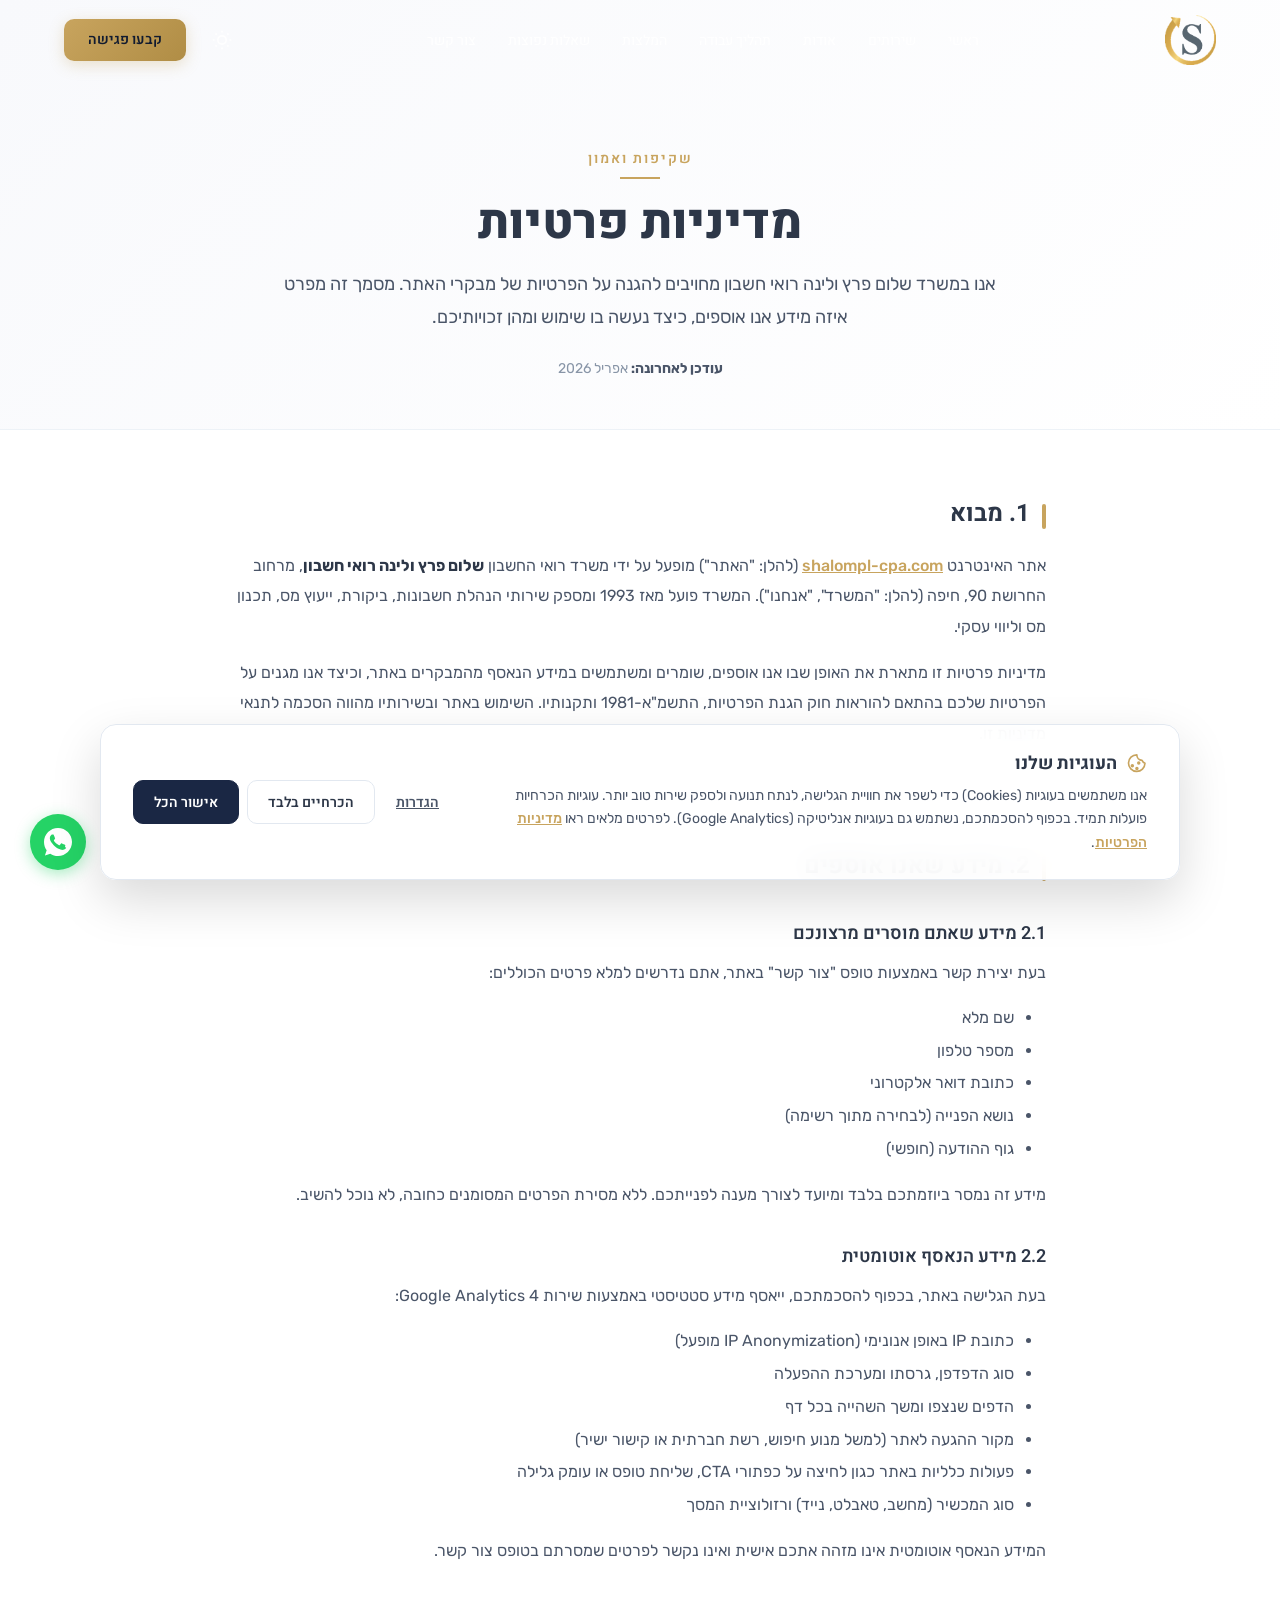
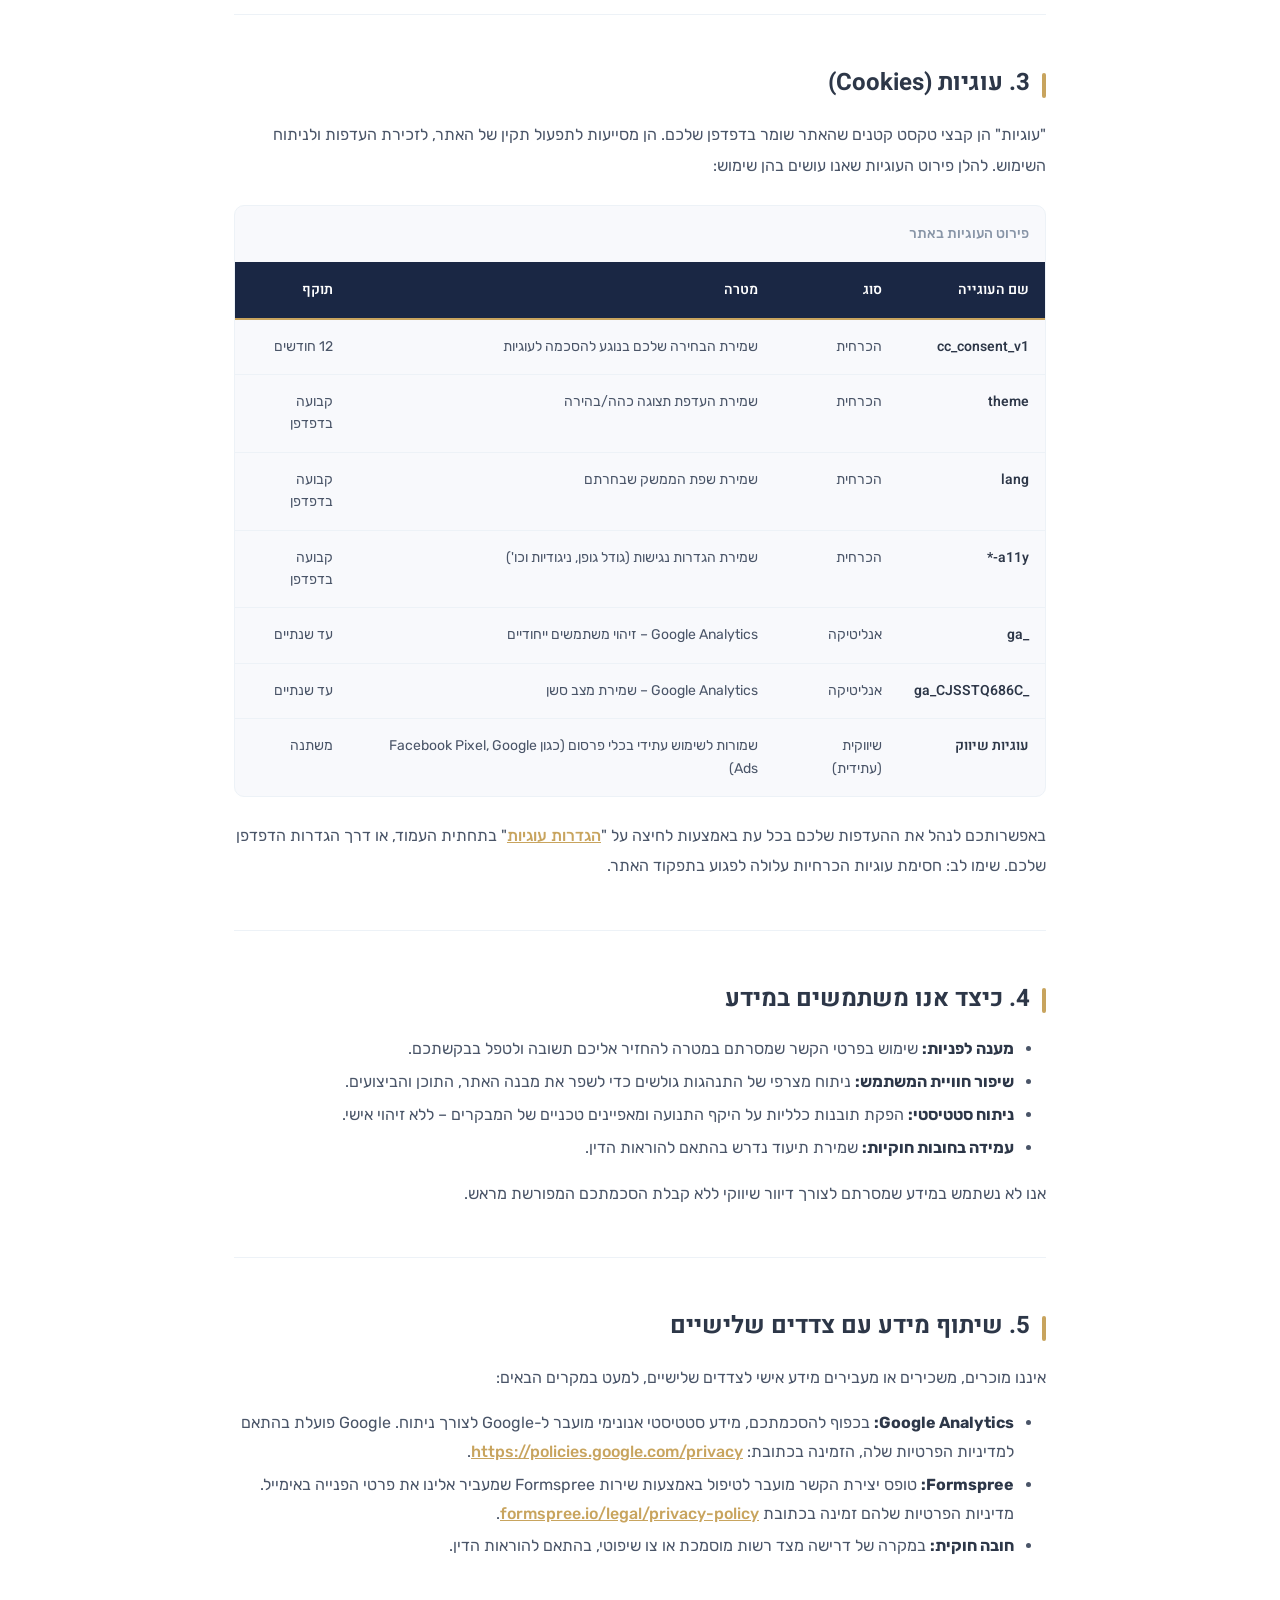
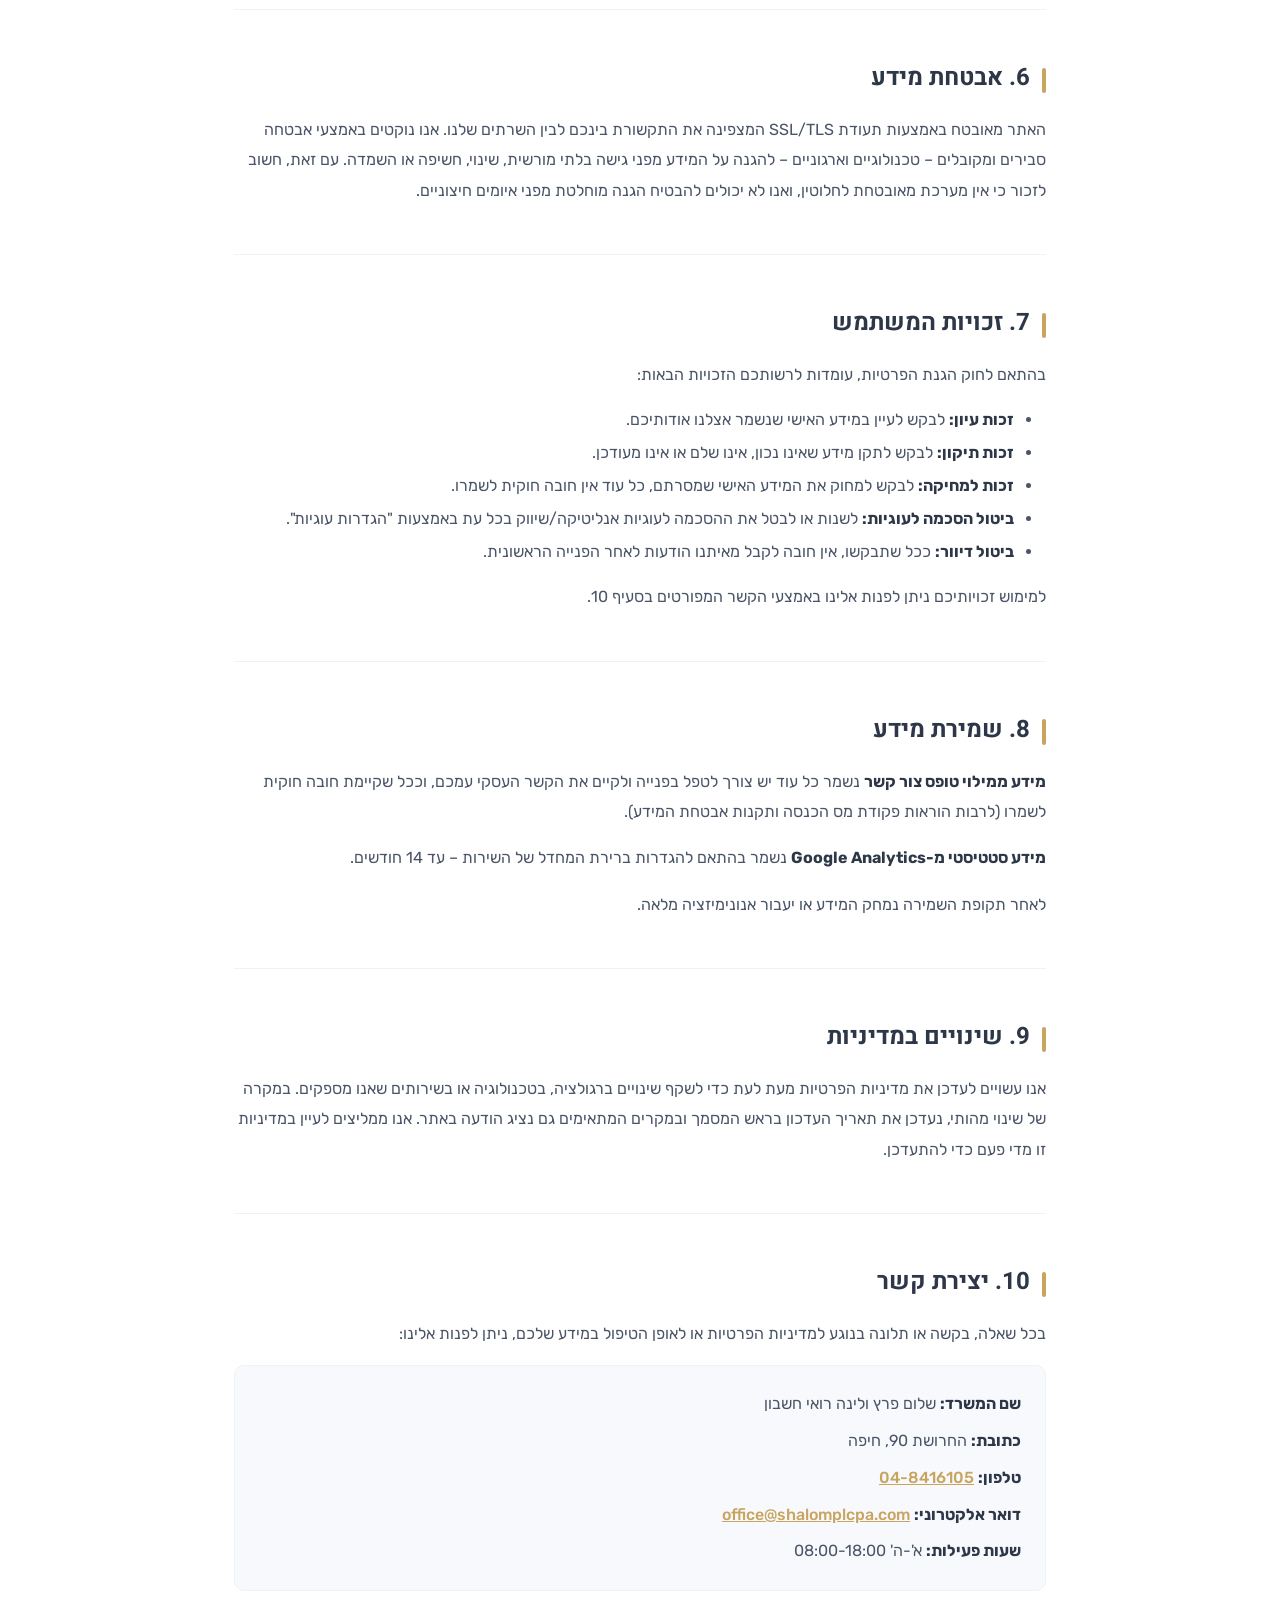
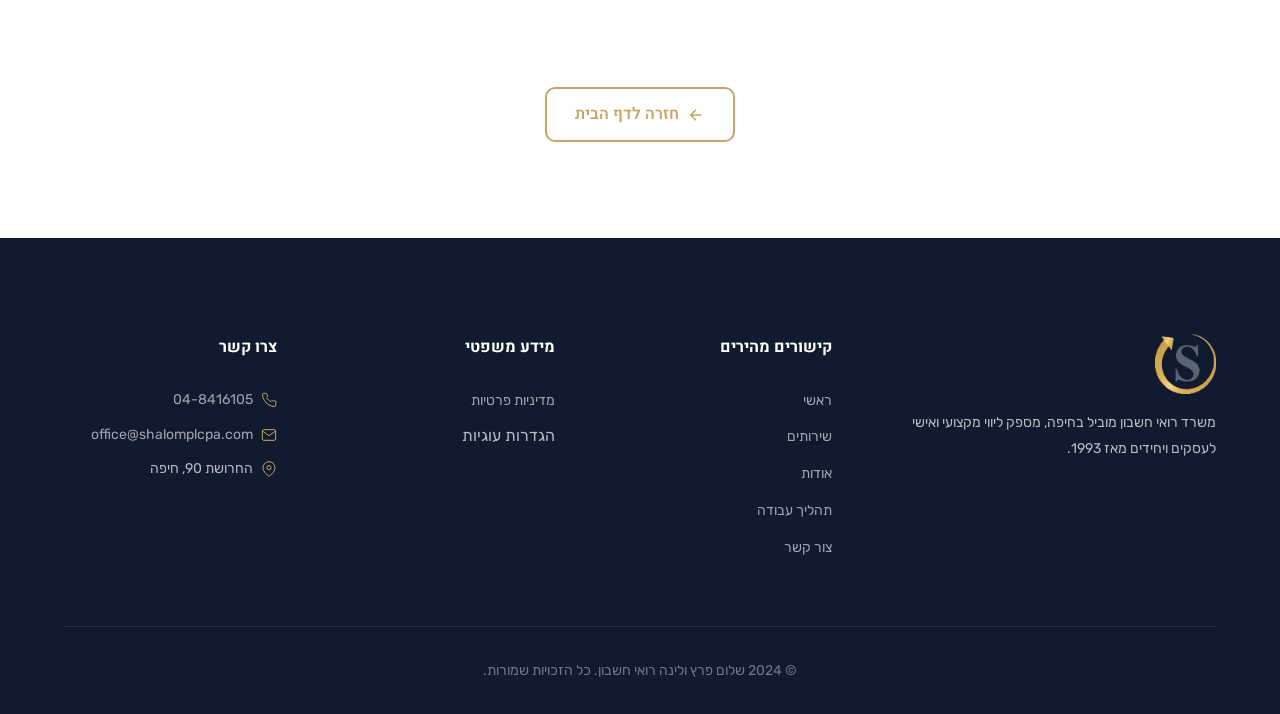
==== commit c748a3ac: "תיקון כתובות האתר לדומיין shalompl-cpa.com sitemap, robots.txt, og:url, og:image ו-JSON-LD הפנו ל-ww" ====
--- a/privacy-policy.html
+++ b/privacy-policy.html
@@ -11,7 +11,7 @@
     <meta property="og:title" content="מדיניות פרטיות | שלום פרץ ולינה רואי חשבון">
     <meta property="og:description" content="מדיניות הפרטיות של האתר – איסוף מידע, שימוש בעוגיות וזכויות המשתמש.">
     <meta property="og:type" content="website">
-    <meta property="og:url" content="https://www.shalomplcpa.com/privacy-policy.html">
+    <meta property="og:url" content="https://shalompl-cpa.com/privacy-policy">
     <meta property="og:locale" content="he_IL">
     <meta property="og:site_name" content="שלום פרץ ולינה רואי חשבון">
 
@@ -98,7 +98,7 @@
                 <article class="policy-block" id="intro">
                     <h2>1. מבוא</h2>
                     <p>
-                        אתר האינטרנט <a href="https://www.shalomplcpa.com">www.shalomplcpa.com</a> (להלן: "האתר")
+                        אתר האינטרנט <a href="https://shalompl-cpa.com">shalompl-cpa.com</a> (להלן: "האתר")
                         מופעל על ידי משרד רואי החשבון <strong>שלום פרץ ולינה רואי חשבון</strong>, מרחוב החרושת 90, חיפה
                         (להלן: "המשרד", "אנחנו"). המשרד פועל מאז 1993 ומספק שירותי הנהלת חשבונות, ביקורת, ייעוץ מס,
                         תכנון מס וליווי עסקי.
--- a/style.css
+++ b/style.css
@@ -1814,10 +1814,6 @@
     transition: max-height var(--transition-slow), padding var(--transition-slow);
 }
 
-.faq-item.active .faq-answer {
-    max-height: 300px;
-}
-
 .faq-answer p {
     padding: 0 var(--space-xl) var(--space-lg);
     font-size: var(--text-base);
